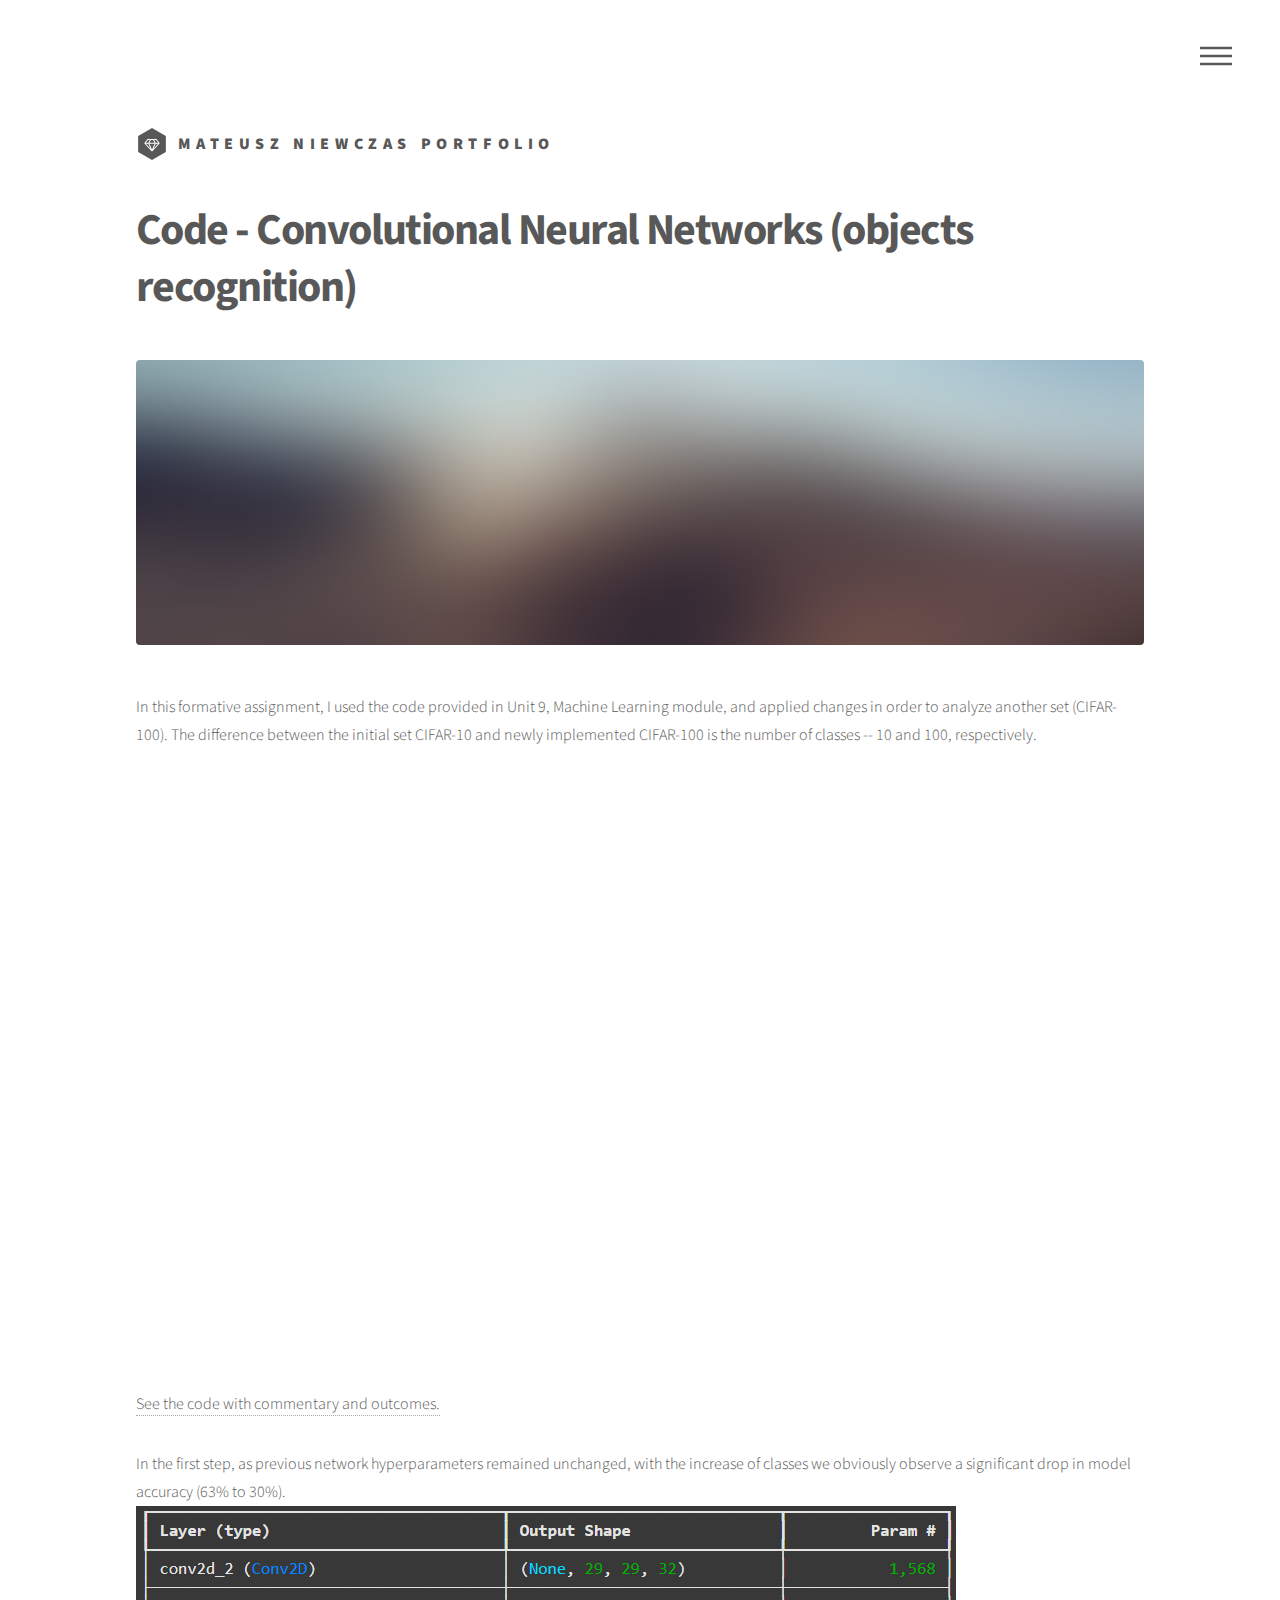
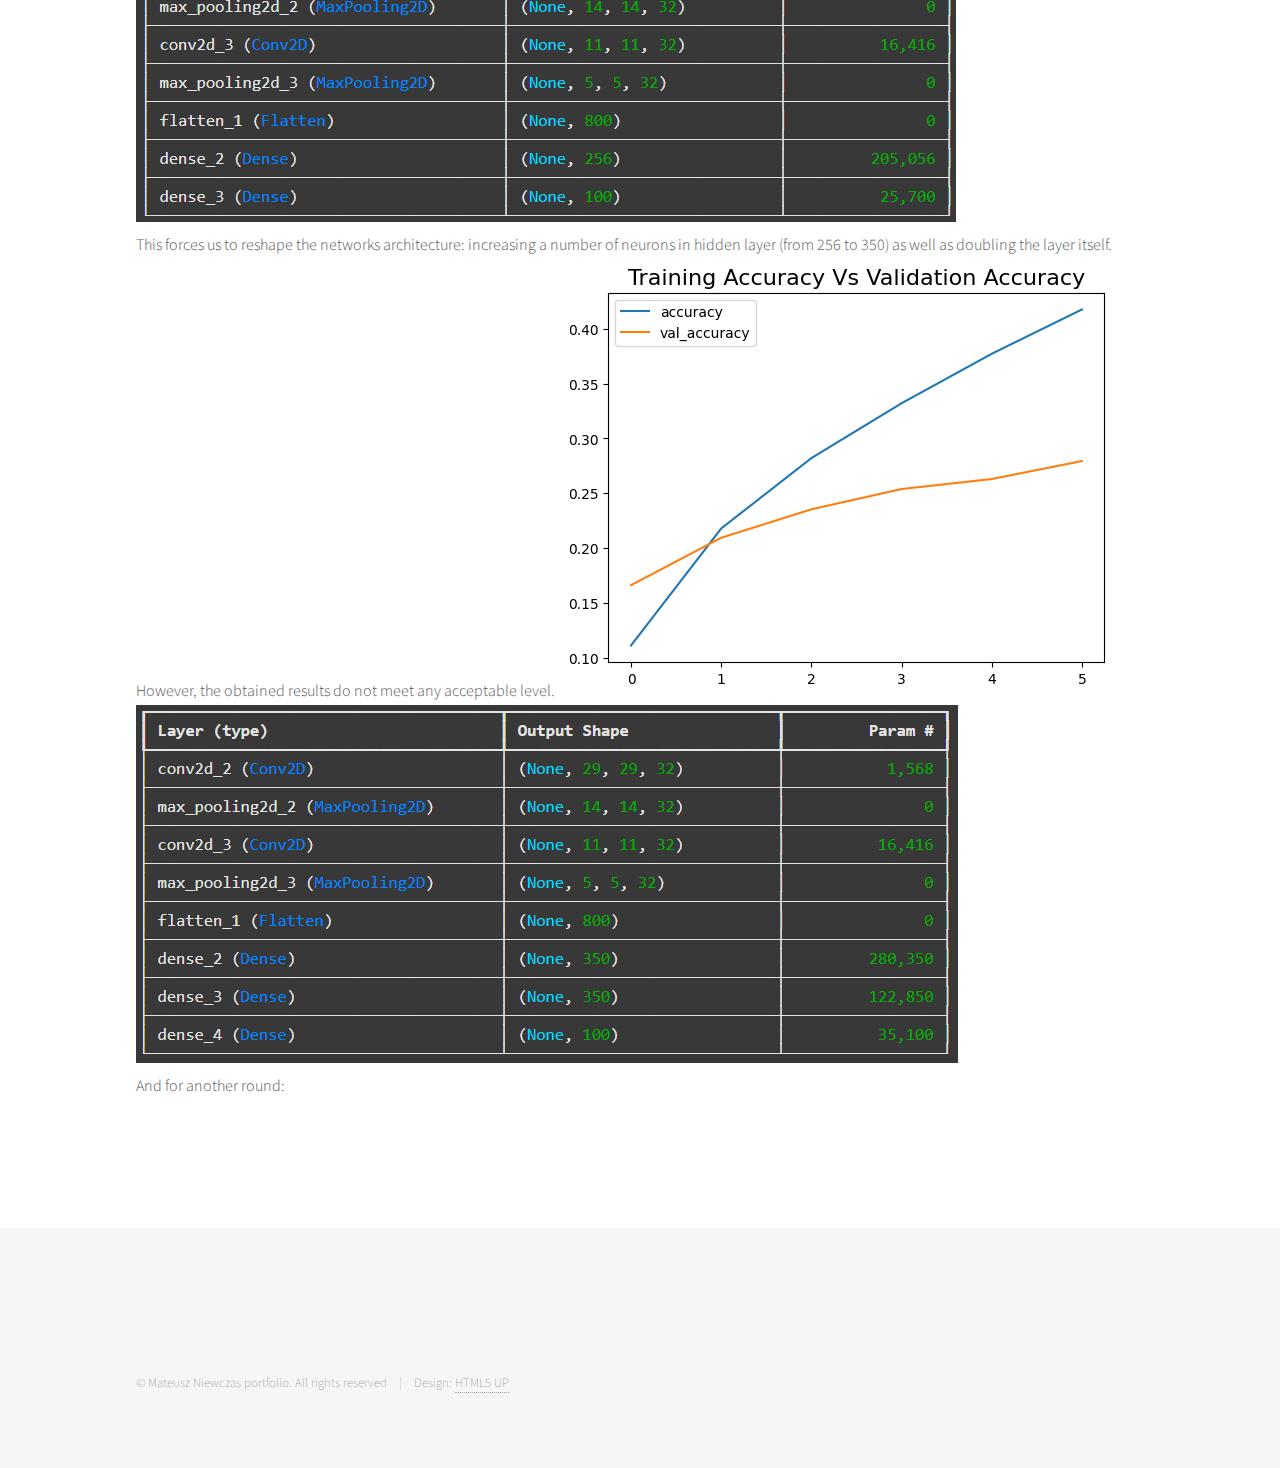
==== convolutional-nn.html @ ae8ed9fa "Update convolutional-nn.html" ====
<!DOCTYPE HTML>
<!--
	Phantom by HTML5 UP
	html5up.net | @ajlkn
	Free for personal and commercial use under the CCA 3.0 license (html5up.net/license)
-->
<html>
	<head>
		<title>Code - Convolutional Neural Networks (objects recognition)</title>
		<meta charset="utf-8" />
		<meta name="viewport" content="width=device-width, initial-scale=1, user-scalable=no" />
		<link rel="stylesheet" href="assets/css/main.css" />
		<noscript><link rel="stylesheet" href="assets/css/noscript.css" /></noscript>
	</head>
	<body class="is-preload">
		<!-- Wrapper -->
			<div id="wrapper">

				<!-- Header -->
					<header id="header">
						<div class="inner">

							<!-- Logo -->
								<a href="index.html" class="logo">
									<span class="symbol"><img src="images/logo.svg" alt="" /></span><span class="title">Mateusz Niewczas portfolio</span>
								</a>

							<!-- Nav -->
								<nav>
									<ul>
										<li><a href="#menu">Menu</a></li>
									</ul>
								</nav>

						</div>
					</header>

				<!-- Menu -->
					<nav id="menu">
						<h2>Menu</h2>
						<ul>
							<li><a href="index.html">Home</a></li>
							<li><a href="generic.html">Ipsum veroeros</a></li>
							<li><a href="generic.html">Tempus etiam</a></li>
							<li><a href="generic.html">Consequat dolor</a></li>
							<li><a href="elements.html">Elements</a></li>
						</ul>
					</nav>

				<!-- Main -->
					<div id="main">
						<div class="inner">
							<h1>Code - Convolutional Neural Networks (objects recognition)</h1>
							<span class="image main"><img src="images/pic13.jpg" alt="" /></span>
							<p>In this formative assignment, I used the code provided in Unit 9, Machine Learning module, and applied changes in order to analyze another set (CIFAR-100). 
							The difference between the initial set CIFAR-10 and newly implemented CIFAR-100 is the number of classes --  10 and 100, respectively. </p>
							<p></p>
							<iframe src="https://nbviewer.org/github/eo-mateo/uoe-ai/blob/main/MN_edit_Unit09_Ex1_Convolutional_Neural_Networks_(CNN)_Object_Recognition.ipynb" width="800" height="600"></iframe>
							<p><a href="assets/MN_edit_Unit09_Ex1_Convolutional_Neural_Networks_(CNN)_Object_Recognition.ipynb">See the code with commentary and outcomes.</a></p>
							<p> In the first step, as previous network hyperparameters remained unchanged, with the increase of classes 
								we obviously observe a significant drop in model accuracy (63% to 30%).  
							<img src="images/acccuracy-v1.png" alt="" /><br>
							<img src="images/model-network-v1.png" alt="" /><br>
							This forces us to reshape the networks architecture: increasing a number of neurons in hidden layer (from 256 to 350) as well as doubling the layer itself.  
							However, the obtained results do not meet any acceptable level.
							<img src="images/accuracy-v2.png" alt="" />
							<img src="images/model-network-v2.png" alt="" /><br>
							And for another round:
							<img src="images/accuracy-v3.png" alt="" />
							<img src="images/model-network-v3.png" alt="" /><br>


						</div>
					</div>

				<!-- Footer -->
					<footer id="footer">
						<div class="inner">

							<ul class="copyright">
								<li>&copy; Mateusz Niewczas portfolio. All rights reserved</li><li>Design: <a href="http://html5up.net">HTML5 UP</a></li>
							</ul>
						</div>
					</footer>

			</div>

		<!-- Scripts -->
			<script src="assets/js/jquery.min.js"></script>
			<script src="assets/js/browser.min.js"></script>
			<script src="assets/js/breakpoints.min.js"></script>
			<script src="assets/js/util.js"></script>
			<script src="assets/js/main.js"></script>

	</body>
</html>
---- assets/css/main.css ----
@import url(fontawesome-all.min.css);
@import url("https://fonts.googleapis.com/css?family=Source+Sans+Pro:300,700,900");

/*
	Phantom by HTML5 UP
	html5up.net | @ajlkn
	Free for personal and commercial use under the CCA 3.0 license (html5up.net/license)
*/

html, body, div, span, applet, object,
iframe, h1, h2, h3, h4, h5, h6, p, blockquote,
pre, a, abbr, acronym, address, big, cite,
code, del, dfn, em, img, ins, kbd, q, s, samp,
small, strike, strong, sub, sup, tt, var, b,
u, i, center, dl, dt, dd, ol, ul, li, fieldset,
form, label, legend, table, caption, tbody,
tfoot, thead, tr, th, td, article, aside,
canvas, details, embed, figure, figcaption,
footer, header, hgroup, menu, nav, output, ruby,
section, summary, time, mark, audio, video {
	margin: 0;
	padding: 0;
	border: 0;
	font-size: 100%;
	font: inherit;
	vertical-align: baseline;}

article, aside, details, figcaption, figure,
footer, header, hgroup, menu, nav, section {
	display: block;}

body {
	line-height: 1;
}

ol, ul {
	list-style: none;
}

blockquote, q {
	quotes: none;
}

	blockquote:before, blockquote:after, q:before, q:after {
		content: '';
		content: none;
	}

table {
	border-collapse: collapse;
	border-spacing: 0;
}

body {
	-webkit-text-size-adjust: none;
}

mark {
	background-color: transparent;
	color: inherit;
}

input::-moz-focus-inner {
	border: 0;
	padding: 0;
}

input, select, textarea {
	-moz-appearance: none;
	-webkit-appearance: none;
	-ms-appearance: none;
	appearance: none;
}

.quote {
  margin: 0;
  background: #eee;
  padding: 1em;
  border-radius: 1em;
}

/* Basic */

	@-ms-viewport {
		width: device-width;
	}

	body {
		-ms-overflow-style: scrollbar;
	}

	@media screen and (max-width: 480px) {

		html, body {
			min-width: 320px;
		}

	}

	html {
		box-sizing: border-box;
	}

	*, *:before, *:after {
		box-sizing: inherit;
	}

	body {
		background: #ffffff;
	}

		body.is-preload *, body.is-preload *:before, body.is-preload *:after {
			-moz-animation: none !important;
			-webkit-animation: none !important;
			-ms-animation: none !important;
			animation: none !important;
			-moz-transition: none !important;
			-webkit-transition: none !important;
			-ms-transition: none !important;
			transition: none !important;
		}

/* Type */

	body, input, select, textarea {
		color: #585858;
		font-family: "Source Sans Pro", Helvetica, sans-serif;
		font-size: 16pt;
		font-weight: 300;
		line-height: 1.75;
	}

		@media screen and (max-width: 1680px) {

			body, input, select, textarea {
				font-size: 14pt;
			}

		}

		@media screen and (max-width: 1280px) {

			body, input, select, textarea {
				font-size: 12pt;
			}

		}

	a {
		-moz-transition: border-bottom-color 0.2s ease, color 0.2s ease;
		-webkit-transition: border-bottom-color 0.2s ease, color 0.2s ease;
		-ms-transition: border-bottom-color 0.2s ease, color 0.2s ease;
		transition: border-bottom-color 0.2s ease, color 0.2s ease;
		text-decoration: none;
		color: #585858;
		border-bottom: dotted 1px rgba(88, 88, 88, 0.5);
	}

		a:hover {
			border-bottom-color: transparent;
			color: #f2849e !important;
		}

	strong, b {
		font-weight: 900;
	}

	em, i {
		font-style: italic;
	}

	p {
		margin: 0 0 2em 0;
	}

	h1 {
		font-size: 2.75em;
		font-weight: 700;
		line-height: 1.3;
		margin: 0 0 1em 0;
		letter-spacing: -0.035em;
	}

		h1 a {
			color: inherit;
		}

		@media screen and (max-width: 736px) {

			h1 {
				font-size: 2em;
				margin: 0 0 1em 0;
			}

		}

		@media screen and (max-width: 360px) {

			h1 {
				font-size: 1.75em;
			}

		}

	h2, h3, h4, h5, h6 {
		font-weight: 900;
		line-height: 1.5;
		margin: 0 0 2em 0;
		text-transform: uppercase;
		letter-spacing: 0.35em;
	}

		h2 a, h3 a, h4 a, h5 a, h6 a {
			color: inherit;
		}

	h2 {
		font-size: 1.1em;
	}

	h3 {
		font-size: 1em;
	}

	h4 {
		font-size: 0.8em;
	}

	h5 {
		font-size: 0.8em;
	}

	h6 {
		font-size: 0.8em;
	}

	@media screen and (max-width: 980px) {

		h1 br, h2 br, h3 br, h4 br, h5 br, h6 br {
			display: none;
		}

	}

	@media screen and (max-width: 736px) {

		h2 {
			font-size: 1em;
		}

		h3 {
			font-size: 0.8em;
		}

	}

	sub {
		font-size: 0.8em;
		position: relative;
		top: 0.5em;
	}

	sup {
		font-size: 0.8em;
		position: relative;
		top: -0.5em;
	}

	blockquote {
		border-left: solid 4px #c9c9c9;
		font-style: italic;
		margin: 0 0 2em 0;
		padding: 0.5em 0 0.5em 2em;
	}

	code {
		background: rgba(144, 144, 144, 0.075);
		border-radius: 4px;
		border: solid 1px #c9c9c9;
		font-family: "Courier New", monospace;
		font-size: 0.9em;
		margin: 0 0.25em;
		padding: 0.25em 0.65em;
	}

	pre {
		-webkit-overflow-scrolling: touch;
		font-family: "Courier New", monospace;
		font-size: 0.9em;
		margin: 0 0 2em 0;
	}

		pre code {
			display: block;
			line-height: 1.75;
			padding: 1em 1.5em;
			overflow-x: auto;
		}

	hr {
		border: 0;
		border-bottom: solid 1px #c9c9c9;
		margin: 2em 0;
	}

		hr.major {
			margin: 3em 0;
		}

	.align-left {
		text-align: left;
	}

	.align-center {
		text-align: center;
	}

	.align-right {
		text-align: right;
	}

/* Row */

	.row {
		display: flex;
		flex-wrap: wrap;
		box-sizing: border-box;
		align-items: stretch;
	}

		.row > * {
			box-sizing: border-box;
		}

		.row.gtr-uniform > * > :last-child {
			margin-bottom: 0;
		}

		.row.aln-left {
			justify-content: flex-start;
		}

		.row.aln-center {
			justify-content: center;
		}

		.row.aln-right {
			justify-content: flex-end;
		}

		.row.aln-top {
			align-items: flex-start;
		}

		.row.aln-middle {
			align-items: center;
		}

		.row.aln-bottom {
			align-items: flex-end;
		}

		.row > .imp {
			order: -1;
		}

		.row > .col-1 {
			width: 8.33333%;
		}

		.row > .off-1 {
			margin-left: 8.33333%;
		}

		.row > .col-2 {
			width: 16.66667%;
		}

		.row > .off-2 {
			margin-left: 16.66667%;
		}

		.row > .col-3 {
			width: 25%;
		}

		.row > .off-3 {
			margin-left: 25%;
		}

		.row > .col-4 {
			width: 33.33333%;
		}

		.row > .off-4 {
			margin-left: 33.33333%;
		}

		.row > .col-5 {
			width: 41.66667%;
		}

		.row > .off-5 {
			margin-left: 41.66667%;
		}

		.row > .col-6 {
			width: 50%;
		}

		.row > .off-6 {
			margin-left: 50%;
		}

		.row > .col-7 {
			width: 58.33333%;
		}

		.row > .off-7 {
			margin-left: 58.33333%;
		}

		.row > .col-8 {
			width: 66.66667%;
		}

		.row > .off-8 {
			margin-left: 66.66667%;
		}

		.row > .col-9 {
			width: 75%;
		}

		.row > .off-9 {
			margin-left: 75%;
		}

		.row > .col-10 {
			width: 83.33333%;
		}

		.row > .off-10 {
			margin-left: 83.33333%;
		}

		.row > .col-11 {
			width: 91.66667%;
		}

		.row > .off-11 {
			margin-left: 91.66667%;
		}

		.row > .col-12 {
			width: 100%;
		}

		.row > .off-12 {
			margin-left: 100%;
		}

		.row.gtr-0 {
			margin-top: 0;
			margin-left: 0em;
		}

			.row.gtr-0 > * {
				padding: 0 0 0 0em;
			}

			.row.gtr-0.gtr-uniform {
				margin-top: 0em;
			}

				.row.gtr-0.gtr-uniform > * {
					padding-top: 0em;
				}

		.row.gtr-25 {
			margin-top: 0;
			margin-left: -0.5em;
		}

			.row.gtr-25 > * {
				padding: 0 0 0 0.5em;
			}

			.row.gtr-25.gtr-uniform {
				margin-top: -0.5em;
			}

				.row.gtr-25.gtr-uniform > * {
					padding-top: 0.5em;
				}

		.row.gtr-50 {
			margin-top: 0;
			margin-left: -1em;
		}

			.row.gtr-50 > * {
				padding: 0 0 0 1em;
			}

			.row.gtr-50.gtr-uniform {
				margin-top: -1em;
			}

				.row.gtr-50.gtr-uniform > * {
					padding-top: 1em;
				}

		.row {
			margin-top: 0;
			margin-left: -2em;
		}

			.row > * {
				padding: 0 0 0 2em;
			}

			.row.gtr-uniform {
				margin-top: -2em;
			}

				.row.gtr-uniform > * {
					padding-top: 2em;
				}

		.row.gtr-150 {
			margin-top: 0;
			margin-left: -3em;
		}

			.row.gtr-150 > * {
				padding: 0 0 0 3em;
			}

			.row.gtr-150.gtr-uniform {
				margin-top: -3em;
			}

				.row.gtr-150.gtr-uniform > * {
					padding-top: 3em;
				}

		.row.gtr-200 {
			margin-top: 0;
			margin-left: -4em;
		}

			.row.gtr-200 > * {
				padding: 0 0 0 4em;
			}

			.row.gtr-200.gtr-uniform {
				margin-top: -4em;
			}

				.row.gtr-200.gtr-uniform > * {
					padding-top: 4em;
				}

		@media screen and (max-width: 1680px) {

			.row {
				display: flex;
				flex-wrap: wrap;
				box-sizing: border-box;
				align-items: stretch;
			}

				.row > * {
					box-sizing: border-box;
				}

				.row.gtr-uniform > * > :last-child {
					margin-bottom: 0;
				}

				.row.aln-left {
					justify-content: flex-start;
				}

				.row.aln-center {
					justify-content: center;
				}

				.row.aln-right {
					justify-content: flex-end;
				}

				.row.aln-top {
					align-items: flex-start;
				}

				.row.aln-middle {
					align-items: center;
				}

				.row.aln-bottom {
					align-items: flex-end;
				}

				.row > .imp-xlarge {
					order: -1;
				}

				.row > .col-1-xlarge {
					width: 8.33333%;
				}

				.row > .off-1-xlarge {
					margin-left: 8.33333%;
				}

				.row > .col-2-xlarge {
					width: 16.66667%;
				}

				.row > .off-2-xlarge {
					margin-left: 16.66667%;
				}

				.row > .col-3-xlarge {
					width: 25%;
				}

				.row > .off-3-xlarge {
					margin-left: 25%;
				}

				.row > .col-4-xlarge {
					width: 33.33333%;
				}

				.row > .off-4-xlarge {
					margin-left: 33.33333%;
				}

				.row > .col-5-xlarge {
					width: 41.66667%;
				}

				.row > .off-5-xlarge {
					margin-left: 41.66667%;
				}

				.row > .col-6-xlarge {
					width: 50%;
				}

				.row > .off-6-xlarge {
					margin-left: 50%;
				}

				.row > .col-7-xlarge {
					width: 58.33333%;
				}

				.row > .off-7-xlarge {
					margin-left: 58.33333%;
				}

				.row > .col-8-xlarge {
					width: 66.66667%;
				}

				.row > .off-8-xlarge {
					margin-left: 66.66667%;
				}

				.row > .col-9-xlarge {
					width: 75%;
				}

				.row > .off-9-xlarge {
					margin-left: 75%;
				}

				.row > .col-10-xlarge {
					width: 83.33333%;
				}

				.row > .off-10-xlarge {
					margin-left: 83.33333%;
				}

				.row > .col-11-xlarge {
					width: 91.66667%;
				}

				.row > .off-11-xlarge {
					margin-left: 91.66667%;
				}

				.row > .col-12-xlarge {
					width: 100%;
				}

				.row > .off-12-xlarge {
					margin-left: 100%;
				}

				.row.gtr-0 {
					margin-top: 0;
					margin-left: 0em;
				}

					.row.gtr-0 > * {
						padding: 0 0 0 0em;
					}

					.row.gtr-0.gtr-uniform {
						margin-top: 0em;
					}

						.row.gtr-0.gtr-uniform > * {
							padding-top: 0em;
						}

				.row.gtr-25 {
					margin-top: 0;
					margin-left: -0.5em;
				}

					.row.gtr-25 > * {
						padding: 0 0 0 0.5em;
					}

					.row.gtr-25.gtr-uniform {
						margin-top: -0.5em;
					}

						.row.gtr-25.gtr-uniform > * {
							padding-top: 0.5em;
						}

				.row.gtr-50 {
					margin-top: 0;
					margin-left: -1em;
				}

					.row.gtr-50 > * {
						padding: 0 0 0 1em;
					}

					.row.gtr-50.gtr-uniform {
						margin-top: -1em;
					}

						.row.gtr-50.gtr-uniform > * {
							padding-top: 1em;
						}

				.row {
					margin-top: 0;
					margin-left: -2em;
				}

					.row > * {
						padding: 0 0 0 2em;
					}

					.row.gtr-uniform {
						margin-top: -2em;
					}

						.row.gtr-uniform > * {
							padding-top: 2em;
						}

				.row.gtr-150 {
					margin-top: 0;
					margin-left: -3em;
				}

					.row.gtr-150 > * {
						padding: 0 0 0 3em;
					}

					.row.gtr-150.gtr-uniform {
						margin-top: -3em;
					}

						.row.gtr-150.gtr-uniform > * {
							padding-top: 3em;
						}

				.row.gtr-200 {
					margin-top: 0;
					margin-left: -4em;
				}

					.row.gtr-200 > * {
						padding: 0 0 0 4em;
					}

					.row.gtr-200.gtr-uniform {
						margin-top: -4em;
					}

						.row.gtr-200.gtr-uniform > * {
							padding-top: 4em;
						}

		}

		@media screen and (max-width: 1280px) {

			.row {
				display: flex;
				flex-wrap: wrap;
				box-sizing: border-box;
				align-items: stretch;
			}

				.row > * {
					box-sizing: border-box;
				}

				.row.gtr-uniform > * > :last-child {
					margin-bottom: 0;
				}

				.row.aln-left {
					justify-content: flex-start;
				}

				.row.aln-center {
					justify-content: center;
				}

				.row.aln-right {
					justify-content: flex-end;
				}

				.row.aln-top {
					align-items: flex-start;
				}

				.row.aln-middle {
					align-items: center;
				}

				.row.aln-bottom {
					align-items: flex-end;
				}

				.row > .imp-large {
					order: -1;
				}

				.row > .col-1-large {
					width: 8.33333%;
				}

				.row > .off-1-large {
					margin-left: 8.33333%;
				}

				.row > .col-2-large {
					width: 16.66667%;
				}

				.row > .off-2-large {
					margin-left: 16.66667%;
				}

				.row > .col-3-large {
					width: 25%;
				}

				.row > .off-3-large {
					margin-left: 25%;
				}

				.row > .col-4-large {
					width: 33.33333%;
				}

				.row > .off-4-large {
					margin-left: 33.33333%;
				}

				.row > .col-5-large {
					width: 41.66667%;
				}

				.row > .off-5-large {
					margin-left: 41.66667%;
				}

				.row > .col-6-large {
					width: 50%;
				}

				.row > .off-6-large {
					margin-left: 50%;
				}

				.row > .col-7-large {
					width: 58.33333%;
				}

				.row > .off-7-large {
					margin-left: 58.33333%;
				}

				.row > .col-8-large {
					width: 66.66667%;
				}

				.row > .off-8-large {
					margin-left: 66.66667%;
				}

				.row > .col-9-large {
					width: 75%;
				}

				.row > .off-9-large {
					margin-left: 75%;
				}

				.row > .col-10-large {
					width: 83.33333%;
				}

				.row > .off-10-large {
					margin-left: 83.33333%;
				}

				.row > .col-11-large {
					width: 91.66667%;
				}

				.row > .off-11-large {
					margin-left: 91.66667%;
				}

				.row > .col-12-large {
					width: 100%;
				}

				.row > .off-12-large {
					margin-left: 100%;
				}

				.row.gtr-0 {
					margin-top: 0;
					margin-left: 0em;
				}

					.row.gtr-0 > * {
						padding: 0 0 0 0em;
					}

					.row.gtr-0.gtr-uniform {
						margin-top: 0em;
					}

						.row.gtr-0.gtr-uniform > * {
							padding-top: 0em;
						}

				.row.gtr-25 {
					margin-top: 0;
					margin-left: -0.5em;
				}

					.row.gtr-25 > * {
						padding: 0 0 0 0.5em;
					}

					.row.gtr-25.gtr-uniform {
						margin-top: -0.5em;
					}

						.row.gtr-25.gtr-uniform > * {
							padding-top: 0.5em;
						}

				.row.gtr-50 {
					margin-top: 0;
					margin-left: -1em;
				}

					.row.gtr-50 > * {
						padding: 0 0 0 1em;
					}

					.row.gtr-50.gtr-uniform {
						margin-top: -1em;
					}

						.row.gtr-50.gtr-uniform > * {
							padding-top: 1em;
						}

				.row {
					margin-top: 0;
					margin-left: -2em;
				}

					.row > * {
						padding: 0 0 0 2em;
					}

					.row.gtr-uniform {
						margin-top: -2em;
					}

						.row.gtr-uniform > * {
							padding-top: 2em;
						}

				.row.gtr-150 {
					margin-top: 0;
					margin-left: -3em;
				}

					.row.gtr-150 > * {
						padding: 0 0 0 3em;
					}

					.row.gtr-150.gtr-uniform {
						margin-top: -3em;
					}

						.row.gtr-150.gtr-uniform > * {
							padding-top: 3em;
						}

				.row.gtr-200 {
					margin-top: 0;
					margin-left: -4em;
				}

					.row.gtr-200 > * {
						padding: 0 0 0 4em;
					}

					.row.gtr-200.gtr-uniform {
						margin-top: -4em;
					}

						.row.gtr-200.gtr-uniform > * {
							padding-top: 4em;
						}

		}

		@media screen and (max-width: 980px) {

			.row {
				display: flex;
				flex-wrap: wrap;
				box-sizing: border-box;
				align-items: stretch;
			}

				.row > * {
					box-sizing: border-box;
				}

				.row.gtr-uniform > * > :last-child {
					margin-bottom: 0;
				}

				.row.aln-left {
					justify-content: flex-start;
				}

				.row.aln-center {
					justify-content: center;
				}

				.row.aln-right {
					justify-content: flex-end;
				}

				.row.aln-top {
					align-items: flex-start;
				}

				.row.aln-middle {
					align-items: center;
				}

				.row.aln-bottom {
					align-items: flex-end;
				}

				.row > .imp-medium {
					order: -1;
				}

				.row > .col-1-medium {
					width: 8.33333%;
				}

				.row > .off-1-medium {
					margin-left: 8.33333%;
				}

				.row > .col-2-medium {
					width: 16.66667%;
				}

				.row > .off-2-medium {
					margin-left: 16.66667%;
				}

				.row > .col-3-medium {
					width: 25%;
				}

				.row > .off-3-medium {
					margin-left: 25%;
				}

				.row > .col-4-medium {
					width: 33.33333%;
				}

				.row > .off-4-medium {
					margin-left: 33.33333%;
				}

				.row > .col-5-medium {
					width: 41.66667%;
				}

				.row > .off-5-medium {
					margin-left: 41.66667%;
				}

				.row > .col-6-medium {
					width: 50%;
				}

				.row > .off-6-medium {
					margin-left: 50%;
				}

				.row > .col-7-medium {
					width: 58.33333%;
				}

				.row > .off-7-medium {
					margin-left: 58.33333%;
				}

				.row > .col-8-medium {
					width: 66.66667%;
				}

				.row > .off-8-medium {
					margin-left: 66.66667%;
				}

				.row > .col-9-medium {
					width: 75%;
				}

				.row > .off-9-medium {
					margin-left: 75%;
				}

				.row > .col-10-medium {
					width: 83.33333%;
				}

				.row > .off-10-medium {
					margin-left: 83.33333%;
				}

				.row > .col-11-medium {
					width: 91.66667%;
				}

				.row > .off-11-medium {
					margin-left: 91.66667%;
				}

				.row > .col-12-medium {
					width: 100%;
				}

				.row > .off-12-medium {
					margin-left: 100%;
				}

				.row.gtr-0 {
					margin-top: 0;
					margin-left: 0em;
				}

					.row.gtr-0 > * {
						padding: 0 0 0 0em;
					}

					.row.gtr-0.gtr-uniform {
						margin-top: 0em;
					}

						.row.gtr-0.gtr-uniform > * {
							padding-top: 0em;
						}

				.row.gtr-25 {
					margin-top: 0;
					margin-left: -0.375em;
				}

					.row.gtr-25 > * {
						padding: 0 0 0 0.375em;
					}

					.row.gtr-25.gtr-uniform {
						margin-top: -0.375em;
					}

						.row.gtr-25.gtr-uniform > * {
							padding-top: 0.375em;
						}

				.row.gtr-50 {
					margin-top: 0;
					margin-left: -0.75em;
				}

					.row.gtr-50 > * {
						padding: 0 0 0 0.75em;
					}

					.row.gtr-50.gtr-uniform {
						margin-top: -0.75em;
					}

						.row.gtr-50.gtr-uniform > * {
							padding-top: 0.75em;
						}

				.row {
					margin-top: 0;
					margin-left: -1.5em;
				}

					.row > * {
						padding: 0 0 0 1.5em;
					}

					.row.gtr-uniform {
						margin-top: -1.5em;
					}

						.row.gtr-uniform > * {
							padding-top: 1.5em;
						}

				.row.gtr-150 {
					margin-top: 0;
					margin-left: -2.25em;
				}

					.row.gtr-150 > * {
						padding: 0 0 0 2.25em;
					}

					.row.gtr-150.gtr-uniform {
						margin-top: -2.25em;
					}

						.row.gtr-150.gtr-uniform > * {
							padding-top: 2.25em;
						}

				.row.gtr-200 {
					margin-top: 0;
					margin-left: -3em;
				}

					.row.gtr-200 > * {
						padding: 0 0 0 3em;
					}

					.row.gtr-200.gtr-uniform {
						margin-top: -3em;
					}

						.row.gtr-200.gtr-uniform > * {
							padding-top: 3em;
						}

		}

		@media screen and (max-width: 736px) {

			.row {
				display: flex;
				flex-wrap: wrap;
				box-sizing: border-box;
				align-items: stretch;
			}

				.row > * {
					box-sizing: border-box;
				}

				.row.gtr-uniform > * > :last-child {
					margin-bottom: 0;
				}

				.row.aln-left {
					justify-content: flex-start;
				}

				.row.aln-center {
					justify-content: center;
				}

				.row.aln-right {
					justify-content: flex-end;
				}

				.row.aln-top {
					align-items: flex-start;
				}

				.row.aln-middle {
					align-items: center;
				}

				.row.aln-bottom {
					align-items: flex-end;
				}

				.row > .imp-small {
					order: -1;
				}

				.row > .col-1-small {
					width: 8.33333%;
				}

				.row > .off-1-small {
					margin-left: 8.33333%;
				}

				.row > .col-2-small {
					width: 16.66667%;
				}

				.row > .off-2-small {
					margin-left: 16.66667%;
				}

				.row > .col-3-small {
					width: 25%;
				}

				.row > .off-3-small {
					margin-left: 25%;
				}

				.row > .col-4-small {
					width: 33.33333%;
				}

				.row > .off-4-small {
					margin-left: 33.33333%;
				}

				.row > .col-5-small {
					width: 41.66667%;
				}

				.row > .off-5-small {
					margin-left: 41.66667%;
				}

				.row > .col-6-small {
					width: 50%;
				}

				.row > .off-6-small {
					margin-left: 50%;
				}

				.row > .col-7-small {
					width: 58.33333%;
				}

				.row > .off-7-small {
					margin-left: 58.33333%;
				}

				.row > .col-8-small {
					width: 66.66667%;
				}

				.row > .off-8-small {
					margin-left: 66.66667%;
				}

				.row > .col-9-small {
					width: 75%;
				}

				.row > .off-9-small {
					margin-left: 75%;
				}

				.row > .col-10-small {
					width: 83.33333%;
				}

				.row > .off-10-small {
					margin-left: 83.33333%;
				}

				.row > .col-11-small {
					width: 91.66667%;
				}

				.row > .off-11-small {
					margin-left: 91.66667%;
				}

				.row > .col-12-small {
					width: 100%;
				}

				.row > .off-12-small {
					margin-left: 100%;
				}

				.row.gtr-0 {
					margin-top: 0;
					margin-left: 0em;
				}

					.row.gtr-0 > * {
						padding: 0 0 0 0em;
					}

					.row.gtr-0.gtr-uniform {
						margin-top: 0em;
					}

						.row.gtr-0.gtr-uniform > * {
							padding-top: 0em;
						}

				.row.gtr-25 {
					margin-top: 0;
					margin-left: -0.25em;
				}

					.row.gtr-25 > * {
						padding: 0 0 0 0.25em;
					}

					.row.gtr-25.gtr-uniform {
						margin-top: -0.25em;
					}

						.row.gtr-25.gtr-uniform > * {
							padding-top: 0.25em;
						}

				.row.gtr-50 {
					margin-top: 0;
					margin-left: -0.5em;
				}

					.row.gtr-50 > * {
						padding: 0 0 0 0.5em;
					}

					.row.gtr-50.gtr-uniform {
						margin-top: -0.5em;
					}

						.row.gtr-50.gtr-uniform > * {
							padding-top: 0.5em;
						}

				.row {
					margin-top: 0;
					margin-left: -1em;
				}

					.row > * {
						padding: 0 0 0 1em;
					}

					.row.gtr-uniform {
						margin-top: -1em;
					}

						.row.gtr-uniform > * {
							padding-top: 1em;
						}

				.row.gtr-150 {
					margin-top: 0;
					margin-left: -1.5em;
				}

					.row.gtr-150 > * {
						padding: 0 0 0 1.5em;
					}

					.row.gtr-150.gtr-uniform {
						margin-top: -1.5em;
					}

						.row.gtr-150.gtr-uniform > * {
							padding-top: 1.5em;
						}

				.row.gtr-200 {
					margin-top: 0;
					margin-left: -2em;
				}

					.row.gtr-200 > * {
						padding: 0 0 0 2em;
					}

					.row.gtr-200.gtr-uniform {
						margin-top: -2em;
					}

						.row.gtr-200.gtr-uniform > * {
							padding-top: 2em;
						}

		}

		@media screen and (max-width: 480px) {

			.row {
				display: flex;
				flex-wrap: wrap;
				box-sizing: border-box;
				align-items: stretch;
			}

				.row > * {
					box-sizing: border-box;
				}

				.row.gtr-uniform > * > :last-child {
					margin-bottom: 0;
				}

				.row.aln-left {
					justify-content: flex-start;
				}

				.row.aln-center {
					justify-content: center;
				}

				.row.aln-right {
					justify-content: flex-end;
				}

				.row.aln-top {
					align-items: flex-start;
				}

				.row.aln-middle {
					align-items: center;
				}

				.row.aln-bottom {
					align-items: flex-end;
				}

				.row > .imp-xsmall {
					order: -1;
				}

				.row > .col-1-xsmall {
					width: 8.33333%;
				}

				.row > .off-1-xsmall {
					margin-left: 8.33333%;
				}

				.row > .col-2-xsmall {
					width: 16.66667%;
				}

				.row > .off-2-xsmall {
					margin-left: 16.66667%;
				}

				.row > .col-3-xsmall {
					width: 25%;
				}

				.row > .off-3-xsmall {
					margin-left: 25%;
				}

				.row > .col-4-xsmall {
					width: 33.33333%;
				}

				.row > .off-4-xsmall {
					margin-left: 33.33333%;
				}

				.row > .col-5-xsmall {
					width: 41.66667%;
				}

				.row > .off-5-xsmall {
					margin-left: 41.66667%;
				}

				.row > .col-6-xsmall {
					width: 50%;
				}

				.row > .off-6-xsmall {
					margin-left: 50%;
				}

				.row > .col-7-xsmall {
					width: 58.33333%;
				}

				.row > .off-7-xsmall {
					margin-left: 58.33333%;
				}

				.row > .col-8-xsmall {
					width: 66.66667%;
				}

				.row > .off-8-xsmall {
					margin-left: 66.66667%;
				}

				.row > .col-9-xsmall {
					width: 75%;
				}

				.row > .off-9-xsmall {
					margin-left: 75%;
				}

				.row > .col-10-xsmall {
					width: 83.33333%;
				}

				.row > .off-10-xsmall {
					margin-left: 83.33333%;
				}

				.row > .col-11-xsmall {
					width: 91.66667%;
				}

				.row > .off-11-xsmall {
					margin-left: 91.66667%;
				}

				.row > .col-12-xsmall {
					width: 100%;
				}

				.row > .off-12-xsmall {
					margin-left: 100%;
				}

				.row.gtr-0 {
					margin-top: 0;
					margin-left: 0em;
				}

					.row.gtr-0 > * {
						padding: 0 0 0 0em;
					}

					.row.gtr-0.gtr-uniform {
						margin-top: 0em;
					}

						.row.gtr-0.gtr-uniform > * {
							padding-top: 0em;
						}

				.row.gtr-25 {
					margin-top: 0;
					margin-left: -0.25em;
				}

					.row.gtr-25 > * {
						padding: 0 0 0 0.25em;
					}

					.row.gtr-25.gtr-uniform {
						margin-top: -0.25em;
					}

						.row.gtr-25.gtr-uniform > * {
							padding-top: 0.25em;
						}

				.row.gtr-50 {
					margin-top: 0;
					margin-left: -0.5em;
				}

					.row.gtr-50 > * {
						padding: 0 0 0 0.5em;
					}

					.row.gtr-50.gtr-uniform {
						margin-top: -0.5em;
					}

						.row.gtr-50.gtr-uniform > * {
							padding-top: 0.5em;
						}

				.row {
					margin-top: 0;
					margin-left: -1em;
				}

					.row > * {
						padding: 0 0 0 1em;
					}

					.row.gtr-uniform {
						margin-top: -1em;
					}

						.row.gtr-uniform > * {
							padding-top: 1em;
						}

				.row.gtr-150 {
					margin-top: 0;
					margin-left: -1.5em;
				}

					.row.gtr-150 > * {
						padding: 0 0 0 1.5em;
					}

					.row.gtr-150.gtr-uniform {
						margin-top: -1.5em;
					}

						.row.gtr-150.gtr-uniform > * {
							padding-top: 1.5em;
						}

				.row.gtr-200 {
					margin-top: 0;
					margin-left: -2em;
				}

					.row.gtr-200 > * {
						padding: 0 0 0 2em;
					}

					.row.gtr-200.gtr-uniform {
						margin-top: -2em;
					}

						.row.gtr-200.gtr-uniform > * {
							padding-top: 2em;
						}

		}

/* Section/Article */

	section.special, article.special {
		text-align: center;
	}

	header p {
		margin-top: -1em;
	}

	@media screen and (max-width: 736px) {

		header p {
			margin-top: 0;
		}

	}

/* Icon */

	.icon {
		text-decoration: none;
		border-bottom: none;
		position: relative;
	}

		.icon:before {
			-moz-osx-font-smoothing: grayscale;
			-webkit-font-smoothing: antialiased;
			display: inline-block;
			font-style: normal;
			font-variant: normal;
			text-rendering: auto;
			line-height: 1;
			text-transform: none !important;
			font-family: 'Font Awesome 5 Free';
			font-weight: 400;
		}

		.icon > .label {
			display: none;
		}

		.icon:before {
			line-height: inherit;
		}

		.icon.solid:before {
			font-weight: 900;
		}

		.icon.brands:before {
			font-family: 'Font Awesome 5 Brands';
		}

		.icon.style2 {
			-moz-transition: background-color 0.2s ease-in-out, color 0.2s ease-in-out, border-color 0.2s ease-in-out;
			-webkit-transition: background-color 0.2s ease-in-out, color 0.2s ease-in-out, border-color 0.2s ease-in-out;
			-ms-transition: background-color 0.2s ease-in-out, color 0.2s ease-in-out, border-color 0.2s ease-in-out;
			transition: background-color 0.2s ease-in-out, color 0.2s ease-in-out, border-color 0.2s ease-in-out;
			background-color: transparent;
			border: solid 1px #c9c9c9;
			border-radius: 4px;
			width: 2.65em;
			height: 2.65em;
			display: inline-block;
			text-align: center;
			line-height: 2.65em;
			color: inherit;
		}

			.icon.style2:before {
				font-size: 1.1em;
			}

			.icon.style2:hover {
				color: #f2849e;
				border-color: #f2849e;
			}

			.icon.style2:active {
				background-color: rgba(242, 132, 158, 0.1);
			}

/* List */

	ol {
		list-style: decimal;
		margin: 0 0 2em 0;
		padding-left: 1.25em;
	}

		ol li {
			padding-left: 0.25em;
		}

	ul {
		list-style: disc;
		margin: 0 0 2em 0;
		padding-left: 1em;
	}

		ul li {
			padding-left: 0.5em;
		}

		ul.alt {
			list-style: none;
			padding-left: 0;
		}

			ul.alt li {
				border-top: solid 1px #c9c9c9;
				padding: 0.5em 0;
			}

				ul.alt li:first-child {
					border-top: 0;
					padding-top: 0;
				}

	dl {
		margin: 0 0 2em 0;
	}

		dl dt {
			display: block;
			font-weight: 900;
			margin: 0 0 1em 0;
		}

		dl dd {
			margin-left: 2em;
		}

/* Actions */

	ul.actions {
		display: -moz-flex;
		display: -webkit-flex;
		display: -ms-flex;
		display: flex;
		cursor: default;
		list-style: none;
		margin-left: -1em;
		padding-left: 0;
	}

		ul.actions li {
			padding: 0 0 0 1em;
			vertical-align: middle;
		}

		ul.actions.special {
			-moz-justify-content: center;
			-webkit-justify-content: center;
			-ms-justify-content: center;
			justify-content: center;
			width: 100%;
			margin-left: 0;
		}

			ul.actions.special li:first-child {
				padding-left: 0;
			}

		ul.actions.stacked {
			-moz-flex-direction: column;
			-webkit-flex-direction: column;
			-ms-flex-direction: column;
			flex-direction: column;
			margin-left: 0;
		}

			ul.actions.stacked li {
				padding: 1.3em 0 0 0;
			}

				ul.actions.stacked li:first-child {
					padding-top: 0;
				}

		ul.actions.fit {
			width: calc(100% + 1em);
		}

			ul.actions.fit li {
				-moz-flex-grow: 1;
				-webkit-flex-grow: 1;
				-ms-flex-grow: 1;
				flex-grow: 1;
				-moz-flex-shrink: 1;
				-webkit-flex-shrink: 1;
				-ms-flex-shrink: 1;
				flex-shrink: 1;
				width: 100%;
			}

				ul.actions.fit li > * {
					width: 100%;
				}

			ul.actions.fit.stacked {
				width: 100%;
			}

		@media screen and (max-width: 480px) {

			ul.actions:not(.fixed) {
				-moz-flex-direction: column;
				-webkit-flex-direction: column;
				-ms-flex-direction: column;
				flex-direction: column;
				margin-left: 0;
				width: 100% !important;
			}

				ul.actions:not(.fixed) li {
					-moz-flex-grow: 1;
					-webkit-flex-grow: 1;
					-ms-flex-grow: 1;
					flex-grow: 1;
					-moz-flex-shrink: 1;
					-webkit-flex-shrink: 1;
					-ms-flex-shrink: 1;
					flex-shrink: 1;
					padding: 1em 0 0 0;
					text-align: center;
					width: 100%;
				}

					ul.actions:not(.fixed) li > * {
						width: 100%;
					}

					ul.actions:not(.fixed) li:first-child {
						padding-top: 0;
					}

					ul.actions:not(.fixed) li input[type="submit"],
					ul.actions:not(.fixed) li input[type="reset"],
					ul.actions:not(.fixed) li input[type="button"],
					ul.actions:not(.fixed) li button,
					ul.actions:not(.fixed) li .button {
						width: 100%;
					}

						ul.actions:not(.fixed) li input[type="submit"].icon:before,
						ul.actions:not(.fixed) li input[type="reset"].icon:before,
						ul.actions:not(.fixed) li input[type="button"].icon:before,
						ul.actions:not(.fixed) li button.icon:before,
						ul.actions:not(.fixed) li .button.icon:before {
							margin-left: -0.5rem;
						}

		}

/* Icons */

	ul.icons {
		cursor: default;
		list-style: none;
		padding-left: 0;
		margin: -1em 0 2em -1em;
	}

		ul.icons li {
			display: inline-block;
			padding: 1em 0 0 1em;
		}

/* Form */

	form {
		margin: 0 0 2em 0;
		overflow-x: hidden;
	}

		form > :last-child {
			margin-bottom: 0;
		}

		form > .fields {
			display: -moz-flex;
			display: -webkit-flex;
			display: -ms-flex;
			display: flex;
			-moz-flex-wrap: wrap;
			-webkit-flex-wrap: wrap;
			-ms-flex-wrap: wrap;
			flex-wrap: wrap;
			width: calc(100% + 3em);
			margin: -1.5em 0 2em -1.5em;
		}

			form > .fields > .field {
				-moz-flex-grow: 0;
				-webkit-flex-grow: 0;
				-ms-flex-grow: 0;
				flex-grow: 0;
				-moz-flex-shrink: 0;
				-webkit-flex-shrink: 0;
				-ms-flex-shrink: 0;
				flex-shrink: 0;
				padding: 1.5em 0 0 1.5em;
				width: calc(100% - 1.5em);
			}

				form > .fields > .field.half {
					width: calc(50% - 0.75em);
				}

				form > .fields > .field.third {
					width: calc(100%/3 - 0.5em);
				}

				form > .fields > .field.quarter {
					width: calc(25% - 0.375em);
				}

		@media screen and (max-width: 480px) {

			form > .fields {
				width: calc(100% + 3em);
				margin: -1.5em 0 2em -1.5em;
			}

				form > .fields > .field {
					padding: 1.5em 0 0 1.5em;
					width: calc(100% - 1.5em);
				}

					form > .fields > .field.half {
						width: calc(100% - 1.5em);
					}

					form > .fields > .field.third {
						width: calc(100% - 1.5em);
					}

					form > .fields > .field.quarter {
						width: calc(100% - 1.5em);
					}

		}

	label {
		display: block;
		font-size: 0.9em;
		font-weight: 900;
		margin: 0 0 1em 0;
	}

	input[type="text"],
	input[type="password"],
	input[type="email"],
	input[type="tel"],
	select,
	textarea {
		-moz-appearance: none;
		-webkit-appearance: none;
		-ms-appearance: none;
		appearance: none;
		background-color: transparent;
		border: none;
		border-radius: 0;
		border-bottom: solid 1px #c9c9c9;
		color: inherit;
		display: block;
		outline: 0;
		padding: 0;
		text-decoration: none;
		width: 100%;
	}

		input[type="text"]:invalid,
		input[type="password"]:invalid,
		input[type="email"]:invalid,
		input[type="tel"]:invalid,
		select:invalid,
		textarea:invalid {
			box-shadow: none;
		}

		input[type="text"]:focus,
		input[type="password"]:focus,
		input[type="email"]:focus,
		input[type="tel"]:focus,
		select:focus,
		textarea:focus {
			border-bottom-color: #f2849e;
			box-shadow: inset 0 -1px 0 0 #f2849e;
		}

	select {
		background-image: url("data:image/svg+xml;charset=utf8,%3Csvg xmlns='http://www.w3.org/2000/svg' width='40' height='40' preserveAspectRatio='none' viewBox='0 0 40 40'%3E%3Cpath d='M9.4,12.3l10.4,10.4l10.4-10.4c0.2-0.2,0.5-0.4,0.9-0.4c0.3,0,0.6,0.1,0.9,0.4l3.3,3.3c0.2,0.2,0.4,0.5,0.4,0.9 c0,0.4-0.1,0.6-0.4,0.9L20.7,31.9c-0.2,0.2-0.5,0.4-0.9,0.4c-0.3,0-0.6-0.1-0.9-0.4L4.3,17.3c-0.2-0.2-0.4-0.5-0.4-0.9 c0-0.4,0.1-0.6,0.4-0.9l3.3-3.3c0.2-0.2,0.5-0.4,0.9-0.4S9.1,12.1,9.4,12.3z' fill='%23c9c9c9' /%3E%3C/svg%3E");
		background-size: 1.25rem;
		background-repeat: no-repeat;
		background-position: calc(100% - 1rem) center;
		height: 3em;
		padding-right: 3em;
		text-overflow: ellipsis;
	}

		select option {
			background: #ffffff;
		}

		select:focus::-ms-value {
			background-color: transparent;
		}

		select::-ms-expand {
			display: none;
		}

	input[type="text"],
	input[type="password"],
	input[type="email"],
	select {
		height: 3em;
	}

	textarea {
		padding: 0;
		min-height: 3.75em;
	}

	input[type="checkbox"],
	input[type="radio"] {
		-moz-appearance: none;
		-webkit-appearance: none;
		-ms-appearance: none;
		appearance: none;
		display: block;
		float: left;
		margin-right: -2em;
		opacity: 0;
		width: 1em;
		z-index: -1;
	}

		input[type="checkbox"] + label,
		input[type="radio"] + label {
			text-decoration: none;
			color: #585858;
			cursor: pointer;
			display: inline-block;
			font-size: 1em;
			font-weight: 300;
			padding-left: 2.55em;
			padding-right: 0.75em;
			position: relative;
		}

			input[type="checkbox"] + label:before,
			input[type="radio"] + label:before {
				-moz-osx-font-smoothing: grayscale;
				-webkit-font-smoothing: antialiased;
				display: inline-block;
				font-style: normal;
				font-variant: normal;
				text-rendering: auto;
				line-height: 1;
				text-transform: none !important;
				font-family: 'Font Awesome 5 Free';
				font-weight: 900;
			}

			input[type="checkbox"] + label:before,
			input[type="radio"] + label:before {
				border-radius: 4px;
				border: solid 1px #c9c9c9;
				content: '';
				display: inline-block;
				font-size: 0.8em;
				height: 2.25em;
				left: 0;
				line-height: 2.25em;
				position: absolute;
				text-align: center;
				top: 0;
				width: 2.25em;
			}

		input[type="checkbox"]:checked + label:before,
		input[type="radio"]:checked + label:before {
			background: #585858;
			border-color: #585858;
			color: #ffffff;
			content: '\f00c';
		}

		input[type="checkbox"]:focus + label:before,
		input[type="radio"]:focus + label:before {
			border-color: #f2849e;
			box-shadow: 0 0 0 1px #f2849e;
		}

	input[type="checkbox"] + label:before {
		border-radius: 4px;
	}

	input[type="radio"] + label:before {
		border-radius: 100%;
	}

/* Box */

	.box {
		border-radius: 4px;
		border: solid 1px #c9c9c9;
		margin-bottom: 2em;
		padding: 1.5em;
	}

		.box > :last-child,
		.box > :last-child > :last-child,
		.box > :last-child > :last-child > :last-child {
			margin-bottom: 0;
		}

		.box.alt {
			border: 0;
			border-radius: 0;
			padding: 0;
		}

/* Image */

	.image {
		border-radius: 4px;
		border: 0;
		display: inline-block;
		position: relative;
	}

		.image img {
			border-radius: 4px;
			display: block;
		}

		.image.left, .image.right {
			max-width: 40%;
		}

			.image.left img, .image.right img {
				width: 100%;
			}

		.image.left {
			float: left;
			padding: 0 1.5em 1em 0;
			top: 0.25em;
		}

		.image.right {
			float: right;
			padding: 0 0 1em 1.5em;
			top: 0.25em;
		}

		.image.fit {
			display: block;
			margin: 0 0 2em 0;
			width: 100%;
		}

			.image.fit img {
				width: 100%;
			}

		.image.main {
			display: block;
			margin: 0 0 3em 0;
			width: 100%;
		}

			.image.main img {
				width: 100%;
			}

			@media screen and (max-width: 736px) {

				.image.main {
					margin: 0 0 2em 0;
				}

			}

/* Table */

	.table-wrapper {
		-webkit-overflow-scrolling: touch;
		overflow-x: auto;
	}

	table {
		margin: 0 0 2em 0;
		width: 100%;
	}

		table tbody tr {
			border: solid 1px #c9c9c9;
			border-left: 0;
			border-right: 0;
		}

			table tbody tr:nth-child(2n + 1) {
				background-color: rgba(144, 144, 144, 0.075);
			}

		table td {
			padding: 0.75em 0.75em;
		}

		table th {
			font-size: 0.9em;
			font-weight: 900;
			padding: 0 0.75em 0.75em 0.75em;
			text-align: left;
		}

		table thead {
			border-bottom: solid 2px #c9c9c9;
		}

		table tfoot {
			border-top: solid 2px #c9c9c9;
		}

		table.alt {
			border-collapse: separate;
		}

			table.alt tbody tr td {
				border: solid 1px #c9c9c9;
				border-left-width: 0;
				border-top-width: 0;
			}

				table.alt tbody tr td:first-child {
					border-left-width: 1px;
				}

			table.alt tbody tr:first-child td {
				border-top-width: 1px;
			}

			table.alt thead {
				border-bottom: 0;
			}

			table.alt tfoot {
				border-top: 0;
			}

/* Button */

	input[type="submit"],
	input[type="reset"],
	input[type="button"],
	button,
	.button {
		-moz-appearance: none;
		-webkit-appearance: none;
		-ms-appearance: none;
		appearance: none;
		-moz-transition: background-color 0.2s ease-in-out, color 0.2s ease-in-out, box-shadow 0.2s ease-in-out;
		-webkit-transition: background-color 0.2s ease-in-out, color 0.2s ease-in-out, box-shadow 0.2s ease-in-out;
		-ms-transition: background-color 0.2s ease-in-out, color 0.2s ease-in-out, box-shadow 0.2s ease-in-out;
		transition: background-color 0.2s ease-in-out, color 0.2s ease-in-out, box-shadow 0.2s ease-in-out;
		background-color: transparent;
		border-radius: 4px;
		border: 0;
		box-shadow: inset 0 0 0 2px #585858;
		color: #585858 !important;
		cursor: pointer;
		display: inline-block;
		font-size: 0.8em;
		font-weight: 900;
		height: 3.5em;
		letter-spacing: 0.35em;
		line-height: 3.45em;
		overflow: hidden;
		padding: 0 1.25em 0 1.6em;
		text-align: center;
		text-decoration: none;
		text-overflow: ellipsis;
		text-transform: uppercase;
		white-space: nowrap;
	}

		input[type="submit"].icon:before,
		input[type="reset"].icon:before,
		input[type="button"].icon:before,
		button.icon:before,
		.button.icon:before {
			margin-right: 0.5em;
		}

		input[type="submit"].fit,
		input[type="reset"].fit,
		input[type="button"].fit,
		button.fit,
		.button.fit {
			width: 100%;
		}

		input[type="submit"]:hover,
		input[type="reset"]:hover,
		input[type="button"]:hover,
		button:hover,
		.button:hover {
			color: #f2849e !important;
			box-shadow: inset 0 0 0 2px #f2849e;
		}

		input[type="submit"]:active,
		input[type="reset"]:active,
		input[type="button"]:active,
		button:active,
		.button:active {
			background-color: rgba(242, 132, 158, 0.1);
		}

		input[type="submit"].small,
		input[type="reset"].small,
		input[type="button"].small,
		button.small,
		.button.small {
			font-size: 0.6em;
		}

		input[type="submit"].large,
		input[type="reset"].large,
		input[type="button"].large,
		button.large,
		.button.large {
			font-size: 1em;
		}

		input[type="submit"].primary,
		input[type="reset"].primary,
		input[type="button"].primary,
		button.primary,
		.button.primary {
			box-shadow: none;
			background-color: #585858;
			color: #ffffff !important;
		}

			input[type="submit"].primary:hover,
			input[type="reset"].primary:hover,
			input[type="button"].primary:hover,
			button.primary:hover,
			.button.primary:hover {
				background-color: #f2849e;
			}

			input[type="submit"].primary:active,
			input[type="reset"].primary:active,
			input[type="button"].primary:active,
			button.primary:active,
			.button.primary:active {
				background-color: #ee5f81;
			}

		input[type="submit"].disabled, input[type="submit"]:disabled,
		input[type="reset"].disabled,
		input[type="reset"]:disabled,
		input[type="button"].disabled,
		input[type="button"]:disabled,
		button.disabled,
		button:disabled,
		.button.disabled,
		.button:disabled {
			pointer-events: none;
			opacity: 0.25;
		}

/* Tiles */

	.tiles {
		display: -moz-flex;
		display: -webkit-flex;
		display: -ms-flex;
		display: flex;
		-moz-flex-wrap: wrap;
		-webkit-flex-wrap: wrap;
		-ms-flex-wrap: wrap;
		flex-wrap: wrap;
		postiion: relative;
		margin: -2.5em 0 0 -2.5em;
	}

		.tiles article {
			-moz-transition: -moz-transform 0.5s ease, opacity 0.5s ease;
			-webkit-transition: -webkit-transform 0.5s ease, opacity 0.5s ease;
			-ms-transition: -ms-transform 0.5s ease, opacity 0.5s ease;
			transition: transform 0.5s ease, opacity 0.5s ease;
			position: relative;
			width: calc(33.33333% - 2.5em);
			margin: 2.5em 0 0 2.5em;
		}

			.tiles article > .image {
				-moz-transition: -moz-transform 0.5s ease;
				-webkit-transition: -webkit-transform 0.5s ease;
				-ms-transition: -ms-transform 0.5s ease;
				transition: transform 0.5s ease;
				position: relative;
				display: block;
				width: 100%;
				border-radius: 4px;
				overflow: hidden;
			}

				.tiles article > .image img {
					display: block;
					width: 100%;
				}

				.tiles article > .image:before {
					pointer-events: none;
					-moz-transition: background-color 0.5s ease, opacity 0.5s ease;
					-webkit-transition: background-color 0.5s ease, opacity 0.5s ease;
					-ms-transition: background-color 0.5s ease, opacity 0.5s ease;
					transition: background-color 0.5s ease, opacity 0.5s ease;
					content: '';
					display: block;
					position: absolute;
					top: 0;
					left: 0;
					width: 100%;
					height: 100%;
					opacity: 1.0;
					z-index: 1;
					opacity: 0.8;
				}

				.tiles article > .image:after {
					pointer-events: none;
					-moz-transition: opacity 0.5s ease;
					-webkit-transition: opacity 0.5s ease;
					-ms-transition: opacity 0.5s ease;
					transition: opacity 0.5s ease;
					content: '';
					display: block;
					position: absolute;
					top: 0;
					left: 0;
					width: 100%;
					height: 100%;
					background-image: url("data:image/svg+xml;charset=utf8,%3Csvg xmlns='http://www.w3.org/2000/svg' width='100' height='100' viewBox='0 0 100 100' preserveAspectRatio='none'%3E%3Cstyle%3Eline %7B stroke-width: 0.25px%3B stroke: %23ffffff%3B %7D%3C/style%3E%3Cline x1='0' y1='0' x2='100' y2='100' /%3E%3Cline x1='100' y1='0' x2='0' y2='100' /%3E%3C/svg%3E");
					background-position: center;
					background-repeat: no-repeat;
					background-size: 100% 100%;
					opacity: 0.25;
					z-index: 2;
				}

			.tiles article > a {
				display: -moz-flex;
				display: -webkit-flex;
				display: -ms-flex;
				display: flex;
				-moz-flex-direction: column;
				-webkit-flex-direction: column;
				-ms-flex-direction: column;
				flex-direction: column;
				-moz-align-items: center;
				-webkit-align-items: center;
				-ms-align-items: center;
				align-items: center;
				-moz-justify-content: center;
				-webkit-justify-content: center;
				-ms-justify-content: center;
				justify-content: center;
				-moz-transition: background-color 0.5s ease, -moz-transform 0.5s ease;
				-webkit-transition: background-color 0.5s ease, -webkit-transform 0.5s ease;
				-ms-transition: background-color 0.5s ease, -ms-transform 0.5s ease;
				transition: background-color 0.5s ease, transform 0.5s ease;
				position: absolute;
				top: 0;
				left: 0;
				width: 100%;
				height: 100%;
				padding: 1em;
				border-radius: 4px;
				border-bottom: 0;
				color: #ffffff;
				text-align: center;
				text-decoration: none;
				z-index: 3;
			}

				.tiles article > a > :last-child {
					margin: 0;
				}

				.tiles article > a:hover {
					color: #ffffff !important;
				}

				.tiles article > a h2 {
					margin: 0;
				}

				.tiles article > a .content {
					-moz-transition: max-height 0.5s ease, opacity 0.5s ease;
					-webkit-transition: max-height 0.5s ease, opacity 0.5s ease;
					-ms-transition: max-height 0.5s ease, opacity 0.5s ease;
					transition: max-height 0.5s ease, opacity 0.5s ease;
					width: 100%;
					max-height: 0;
					line-height: 1.5;
					margin-top: 0.35em;
					opacity: 0;
				}

					.tiles article > a .content > :last-child {
						margin-bottom: 0;
					}

			.tiles article.style1 > .image:before {
				background-color: #f2849e;
			}

			.tiles article.style2 > .image:before {
				background-color: #7ecaf6;
			}

			.tiles article.style3 > .image:before {
				background-color: #7bd0c1;
			}

			.tiles article.style4 > .image:before {
				background-color: #c75b9b;
			}

			.tiles article.style5 > .image:before {
				background-color: #ae85ca;
			}

			.tiles article.style6 > .image:before {
				background-color: #8499e7;
			}

			body:not(.is-touch) .tiles article:hover > .image {
				-moz-transform: scale(1.1);
				-webkit-transform: scale(1.1);
				-ms-transform: scale(1.1);
				transform: scale(1.1);
			}

				body:not(.is-touch) .tiles article:hover > .image:before {
					background-color: #333333;
					opacity: 0.35;
				}

				body:not(.is-touch) .tiles article:hover > .image:after {
					opacity: 0;
				}

			body:not(.is-touch) .tiles article:hover .content {
				max-height: 15em;
				opacity: 1;
			}

		* + .tiles {
			margin-top: 2em;
		}

		body.is-preload .tiles article {
			-moz-transform: scale(0.9);
			-webkit-transform: scale(0.9);
			-ms-transform: scale(0.9);
			transform: scale(0.9);
			opacity: 0;
		}

		body.is-touch .tiles article .content {
			max-height: 15em;
			opacity: 1;
		}

		@media screen and (max-width: 1280px) {

			.tiles {
				margin: -1.25em 0 0 -1.25em;
			}

				.tiles article {
					width: calc(33.33333% - 1.25em);
					margin: 1.25em 0 0 1.25em;
				}

		}

		@media screen and (max-width: 980px) {

			.tiles {
				margin: -2.5em 0 0 -2.5em;
			}

				.tiles article {
					width: calc(50% - 2.5em);
					margin: 2.5em 0 0 2.5em;
				}

		}

		@media screen and (max-width: 736px) {

			.tiles {
				margin: -1.25em 0 0 -1.25em;
			}

				.tiles article {
					width: calc(50% - 1.25em);
					margin: 1.25em 0 0 1.25em;
				}

					.tiles article:hover > .image {
						-moz-transform: scale(1.0);
						-webkit-transform: scale(1.0);
						-ms-transform: scale(1.0);
						transform: scale(1.0);
					}

		}

		@media screen and (max-width: 480px) {

			.tiles {
				margin: 0;
			}

				.tiles article {
					width: 100%;
					margin: 1.25em 0 0 0;
				}

		}

/* Header */

	#header {
		padding: 8em 0 0.1em 0 ;
	}

		#header .logo {
			display: block;
			border-bottom: 0;
			color: inherit;
			font-weight: 900;
			letter-spacing: 0.35em;
			margin: 0 0 2.5em 0;
			text-decoration: none;
			text-transform: uppercase;
			display: inline-block;
		}

			#header .logo > * {
				display: inline-block;
				vertical-align: middle;
			}

			#header .logo .symbol {
				margin-right: 0.65em;
			}

				#header .logo .symbol img {
					display: block;
					width: 2em;
					height: 2em;
				}

		#header nav {
			position: fixed;
			right: 2em;
			top: 2em;
			z-index: 10000;
		}

			#header nav ul {
				display: -moz-flex;
				display: -webkit-flex;
				display: -ms-flex;
				display: flex;
				-moz-align-items: center;
				-webkit-align-items: center;
				-ms-align-items: center;
				align-items: center;
				list-style: none;
				margin: 0;
				padding: 0;
			}

				#header nav ul li {
					display: block;
					padding: 0;
				}

					#header nav ul li a {
						display: block;
						position: relative;
						height: 3em;
						line-height: 3em;
						padding: 0 1.5em;
						background-color: rgba(255, 255, 255, 0.5);
						border-radius: 4px;
						border: 0;
						font-size: 0.8em;
						font-weight: 900;
						letter-spacing: 0.35em;
						text-transform: uppercase;
					}

					#header nav ul li a[href="#menu"] {
						-webkit-tap-highlight-color: transparent;
						width: 4em;
						text-indent: 4em;
						font-size: 1em;
						overflow: hidden;
						padding: 0;
						white-space: nowrap;
					}

						#header nav ul li a[href="#menu"]:before, #header nav ul li a[href="#menu"]:after {
							-moz-transition: opacity 0.2s ease;
							-webkit-transition: opacity 0.2s ease;
							-ms-transition: opacity 0.2s ease;
							transition: opacity 0.2s ease;
							content: '';
							display: block;
							position: absolute;
							top: 0;
							left: 0;
							width: 100%;
							height: 100%;
							background-position: center;
							background-repeat: no-repeat;
							background-size: 2em 2em;
						}

						#header nav ul li a[href="#menu"]:before {
							background-image: url("data:image/svg+xml;charset=utf8,%3Csvg xmlns='http://www.w3.org/2000/svg' width='100' height='100' viewBox='0 0 100 100' preserveAspectRatio='none'%3E%3Cstyle%3Eline %7B stroke-width: 8px%3B stroke: %23f2849e%3B %7D%3C/style%3E%3Cline x1='0' y1='25' x2='100' y2='25' /%3E%3Cline x1='0' y1='50' x2='100' y2='50' /%3E%3Cline x1='0' y1='75' x2='100' y2='75' /%3E%3C/svg%3E");
							opacity: 0;
						}

						#header nav ul li a[href="#menu"]:after {
							background-image: url("data:image/svg+xml;charset=utf8,%3Csvg xmlns='http://www.w3.org/2000/svg' width='100' height='100' viewBox='0 0 100 100' preserveAspectRatio='none'%3E%3Cstyle%3Eline %7B stroke-width: 8px%3B stroke: %23585858%3B %7D%3C/style%3E%3Cline x1='0' y1='25' x2='100' y2='25' /%3E%3Cline x1='0' y1='50' x2='100' y2='50' /%3E%3Cline x1='0' y1='75' x2='100' y2='75' /%3E%3C/svg%3E");
							opacity: 1;
						}

						#header nav ul li a[href="#menu"]:hover:before {
							opacity: 1;
						}

						#header nav ul li a[href="#menu"]:hover:after {
							opacity: 0;
						}

		@media screen and (max-width: 736px) {

			#header {
				padding: 4em 0 0.1em 0 ;
			}

				#header nav {
					right: 0.5em;
					top: 0.5em;
				}

					#header nav ul li a[href="#menu"]:before, #header nav ul li a[href="#menu"]:after {
						background-size: 1.5em 1.5em;
					}

		}

/* Menu */

	#wrapper {
		-moz-transition: opacity 0.45s ease;
		-webkit-transition: opacity 0.45s ease;
		-ms-transition: opacity 0.45s ease;
		transition: opacity 0.45s ease;
		opacity: 1;
	}

	#menu {
		-moz-transform: translateX(22em);
		-webkit-transform: translateX(22em);
		-ms-transform: translateX(22em);
		transform: translateX(22em);
		-moz-transition: -moz-transform 0.45s ease, visibility 0.45s;
		-webkit-transition: -webkit-transform 0.45s ease, visibility 0.45s;
		-ms-transition: -ms-transform 0.45s ease, visibility 0.45s;
		transition: transform 0.45s ease, visibility 0.45s;
		position: fixed;
		top: 0;
		right: 0;
		width: 22em;
		max-width: 80%;
		height: 100%;
		-webkit-overflow-scrolling: touch;
		background: #585858;
		color: #ffffff;
		cursor: default;
		visibility: hidden;
		z-index: 10002;
	}

		#menu > .inner {
			-moz-transition: opacity 0.45s ease;
			-webkit-transition: opacity 0.45s ease;
			-ms-transition: opacity 0.45s ease;
			transition: opacity 0.45s ease;
			-webkit-overflow-scrolling: touch;
			position: absolute;
			top: 0;
			left: 0;
			width: 100%;
			height: 100%;
			padding: 2.75em;
			opacity: 0;
			overflow-y: auto;
		}

			#menu > .inner > ul {
				list-style: none;
				margin: 0 0 1em 0;
				padding: 0;
			}

				#menu > .inner > ul > li {
					padding: 0;
					border-top: solid 1px rgba(255, 255, 255, 0.15);
				}

					#menu > .inner > ul > li a {
						display: block;
						padding: 1em 0;
						line-height: 1.5;
						border: 0;
						color: inherit;
					}

					#menu > .inner > ul > li:first-child {
						border-top: 0;
						margin-top: -1em;
					}

		#menu > .close {
			-moz-transition: opacity 0.45s ease, -moz-transform 0.45s ease;
			-webkit-transition: opacity 0.45s ease, -webkit-transform 0.45s ease;
			-ms-transition: opacity 0.45s ease, -ms-transform 0.45s ease;
			transition: opacity 0.45s ease, transform 0.45s ease;
			-moz-transform: scale(0.25) rotate(180deg);
			-webkit-transform: scale(0.25) rotate(180deg);
			-ms-transform: scale(0.25) rotate(180deg);
			transform: scale(0.25) rotate(180deg);
			-webkit-tap-highlight-color: transparent;
			display: block;
			position: absolute;
			top: 2em;
			left: -6em;
			width: 6em;
			text-indent: 6em;
			height: 3em;
			border: 0;
			font-size: 1em;
			opacity: 0;
			overflow: hidden;
			padding: 0;
			white-space: nowrap;
		}

			#menu > .close:before, #menu > .close:after {
				-moz-transition: opacity 0.2s ease;
				-webkit-transition: opacity 0.2s ease;
				-ms-transition: opacity 0.2s ease;
				transition: opacity 0.2s ease;
				content: '';
				display: block;
				position: absolute;
				top: 0;
				left: 0;
				width: 100%;
				height: 100%;
				background-position: center;
				background-repeat: no-repeat;
				background-size: 2em 2em;
			}

			#menu > .close:before {
				background-image: url("data:image/svg+xml;charset=utf8,%3Csvg xmlns='http://www.w3.org/2000/svg' width='100' height='100' viewBox='0 0 100 100' preserveAspectRatio='none'%3E%3Cstyle%3Eline %7B stroke-width: 8px%3B stroke: %23f2849e%3B %7D%3C/style%3E%3Cline x1='15' y1='15' x2='85' y2='85' /%3E%3Cline x1='85' y1='15' x2='15' y2='85' /%3E%3C/svg%3E");
				opacity: 0;
			}

			#menu > .close:after {
				background-image: url("data:image/svg+xml;charset=utf8,%3Csvg xmlns='http://www.w3.org/2000/svg' width='100' height='100' viewBox='0 0 100 100' preserveAspectRatio='none'%3E%3Cstyle%3Eline %7B stroke-width: 8px%3B stroke: %23585858%3B %7D%3C/style%3E%3Cline x1='15' y1='15' x2='85' y2='85' /%3E%3Cline x1='85' y1='15' x2='15' y2='85' /%3E%3C/svg%3E");
				opacity: 1;
			}

			#menu > .close:hover:before {
				opacity: 1;
			}

			#menu > .close:hover:after {
				opacity: 0;
			}

		@media screen and (max-width: 736px) {

			#menu {
				-moz-transform: translateX(16.5em);
				-webkit-transform: translateX(16.5em);
				-ms-transform: translateX(16.5em);
				transform: translateX(16.5em);
				width: 16.5em;
			}

				#menu > .inner {
					padding: 2.75em 1.5em;
				}

				#menu > .close {
					top: 0.5em;
					left: -4.25em;
					width: 4.25em;
					text-indent: 4.25em;
				}

					#menu > .close:before, #menu > .close:after {
						background-size: 1.5em 1.5em;
					}

		}

	body.is-menu-visible #wrapper {
		pointer-events: none;
		cursor: default;
		opacity: 0.25;
	}

	body.is-menu-visible #menu {
		-moz-transform: translateX(0);
		-webkit-transform: translateX(0);
		-ms-transform: translateX(0);
		transform: translateX(0);
		visibility: visible;
	}

		body.is-menu-visible #menu > * {
			opacity: 1;
		}

		body.is-menu-visible #menu .close {
			-moz-transform: scale(1.0) rotate(0deg);
			-webkit-transform: scale(1.0) rotate(0deg);
			-ms-transform: scale(1.0) rotate(0deg);
			transform: scale(1.0) rotate(0deg);
			opacity: 1;
		}

/* Main */

	#main {
		padding: 0em 0 6em 0 ;
	}

		@media screen and (max-width: 736px) {

			#main {
				padding: 0em 0 4em 0 ;
			}

		}

/* Footer */

	#footer {
		padding: 5em 0 6em 0 ;
		background-color: #f6f6f6;
	}

		#footer > .inner {
			display: -moz-flex;
			display: -webkit-flex;
			display: -ms-flex;
			display: flex;
			-moz-flex-wrap: wrap;
			-webkit-flex-wrap: wrap;
			-ms-flex-wrap: wrap;
			flex-wrap: wrap;
			-moz-flex-direction: row;
			-webkit-flex-direction: row;
			-ms-flex-direction: row;
			flex-direction: row;
		}

			#footer > .inner > * > :last-child {
				margin-bottom: 0;
			}

			#footer > .inner section:nth-child(1) {
				width: calc(66% - 2.5em);
				margin-right: 2.5em;
			}

			#footer > .inner section:nth-child(2) {
				width: calc(33% - 2.5em);
				margin-left: 2.5em;
			}

			#footer > .inner .copyright {
				width: 100%;
				padding: 0;
				margin-top: 5em;
				list-style: none;
				font-size: 0.8em;
				color: rgba(88, 88, 88, 0.5);
			}

				#footer > .inner .copyright a {
					color: inherit;
				}

				#footer > .inner .copyright li {
					display: inline-block;
					border-left: solid 1px rgba(88, 88, 88, 0.15);
					line-height: 1;
					padding: 0 0 0 1em;
					margin: 0 0 0 1em;
				}

					#footer > .inner .copyright li:first-child {
						border-left: 0;
						padding-left: 0;
						margin-left: 0;
					}

		@media screen and (max-width: 1280px) {

			#footer {
				padding: 5em 0 3em 0 ;
			}

				#footer > .inner section:nth-child(1) {
					width: calc(66% - 1.25em);
					margin-right: 1.25em;
				}

				#footer > .inner section:nth-child(2) {
					width: calc(33% - 1.25em);
					margin-left: 1.25em;
				}

		}

		@media screen and (max-width: 980px) {

			#footer > .inner section:nth-child(1) {
				width: 66%;
				margin-right: 0;
			}

			#footer > .inner section:nth-child(2) {
				width: calc(33% - 2.5em);
				margin-left: 2.5em;
			}

		}

		@media screen and (max-width: 736px) {

			#footer {
				padding: 3em 0 1em 0 ;
			}

				#footer > .inner {
					-moz-flex-direction: column;
					-webkit-flex-direction: column;
					-ms-flex-direction: column;
					flex-direction: column;
				}

					#footer > .inner section:nth-child(1) {
						width: 100%;
						margin-right: 0;
						margin: 3em 0 0 0;
					}

					#footer > .inner section:nth-child(2) {
						-moz-order: -1;
						-webkit-order: -1;
						-ms-order: -1;
						order: -1;
						width: 100%;
						margin-left: 0;
					}

					#footer > .inner .copyright {
						margin-top: 3em;
					}

		}

		@media screen and (max-width: 480px) {

			#footer > .inner .copyright {
				margin-top: 3em;
			}

				#footer > .inner .copyright li {
					border-left: 0;
					padding-left: 0;
					margin: 0.75em 0 0 0;
					display: block;
					line-height: inherit;
				}

					#footer > .inner .copyright li:first-child {
						margin-top: 0;
					}

		}

/* Wrapper */

	#wrapper > * > .inner {
		width: 100%;
		max-width: 68em;
		margin: 0 auto;
		padding: 0 2.5em;
	}

		@media screen and (max-width: 736px) {

			#wrapper > * > .inner {
				padding: 0 1.25em;
			}

		}
---- assets/css/noscript.css ----
/*
	Phantom by HTML5 UP
	html5up.net | @ajlkn
	Free for personal and commercial use under the CCA 3.0 license (html5up.net/license)
*/

/* Tiles */

	body.is-preload .tiles article {
		-moz-transform: none;
		-webkit-transform: none;
		-ms-transform: none;
		transform: none;
		opacity: 1;
	}
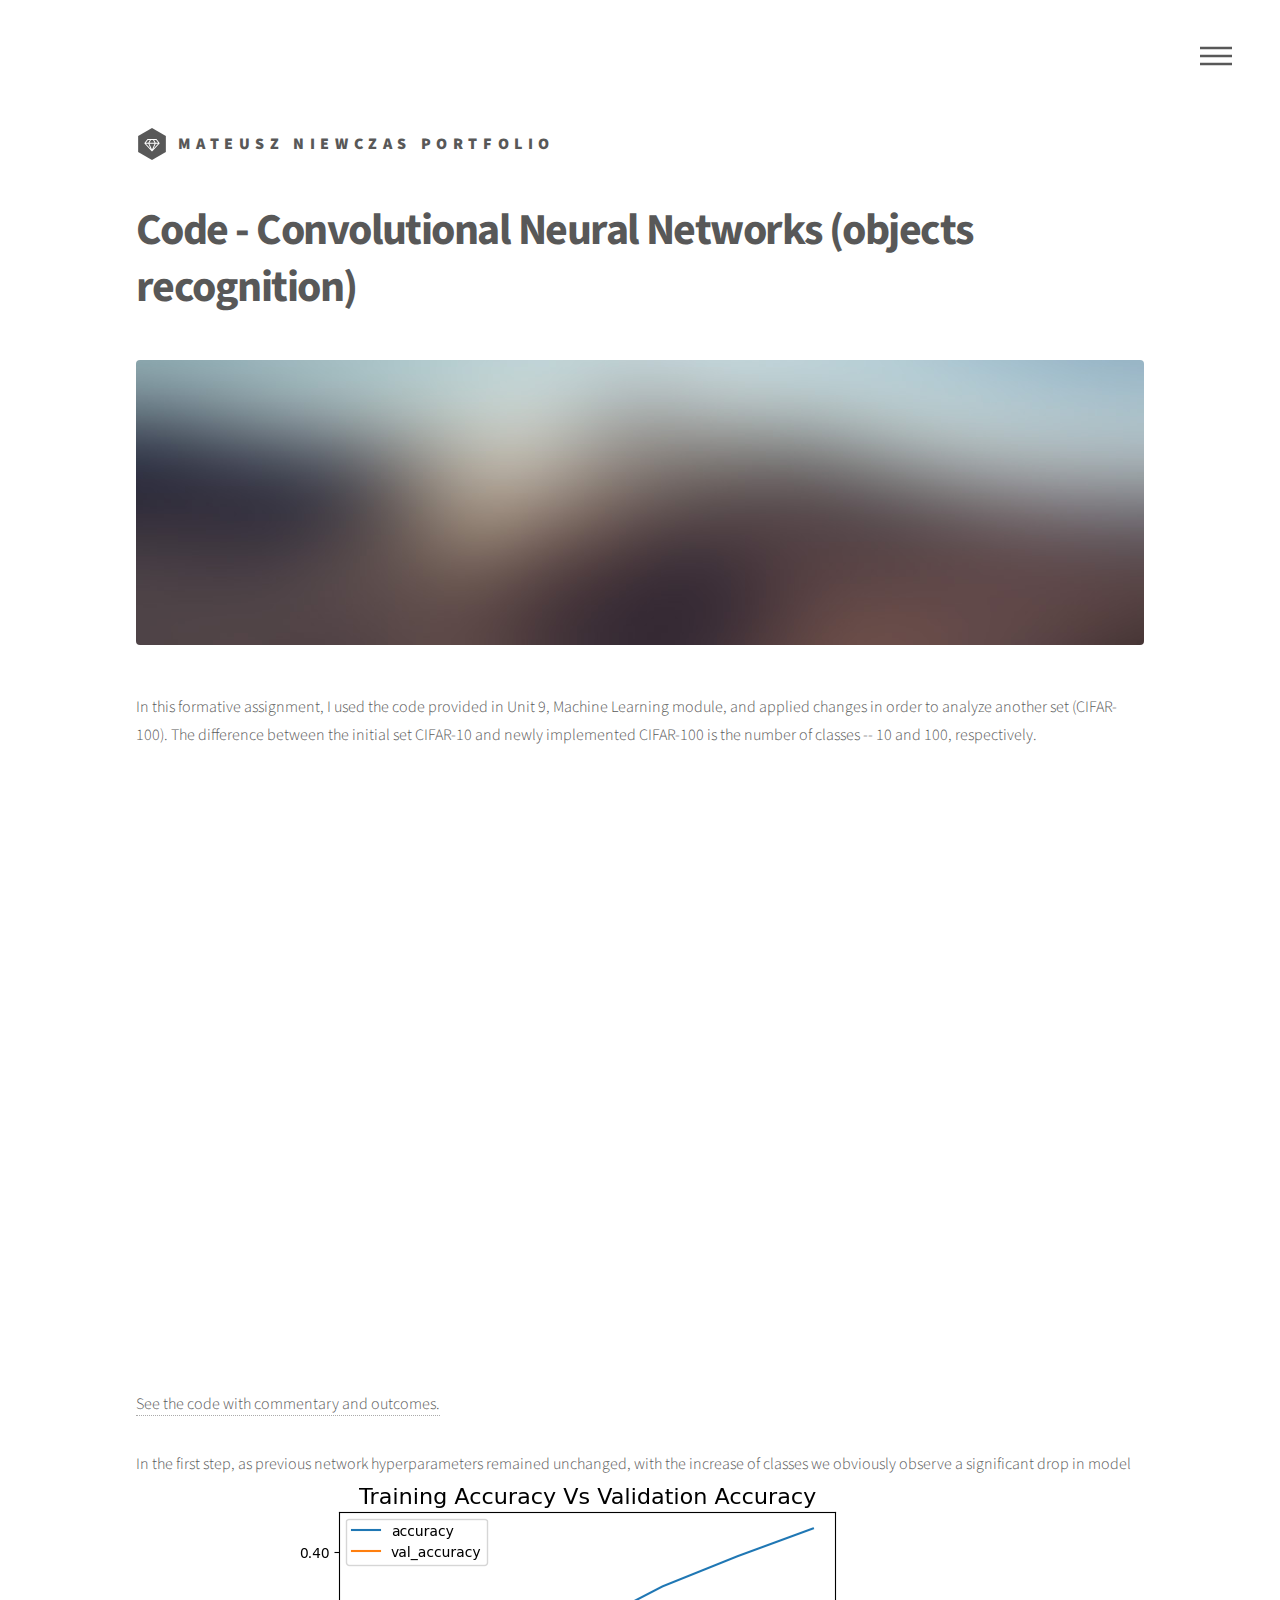
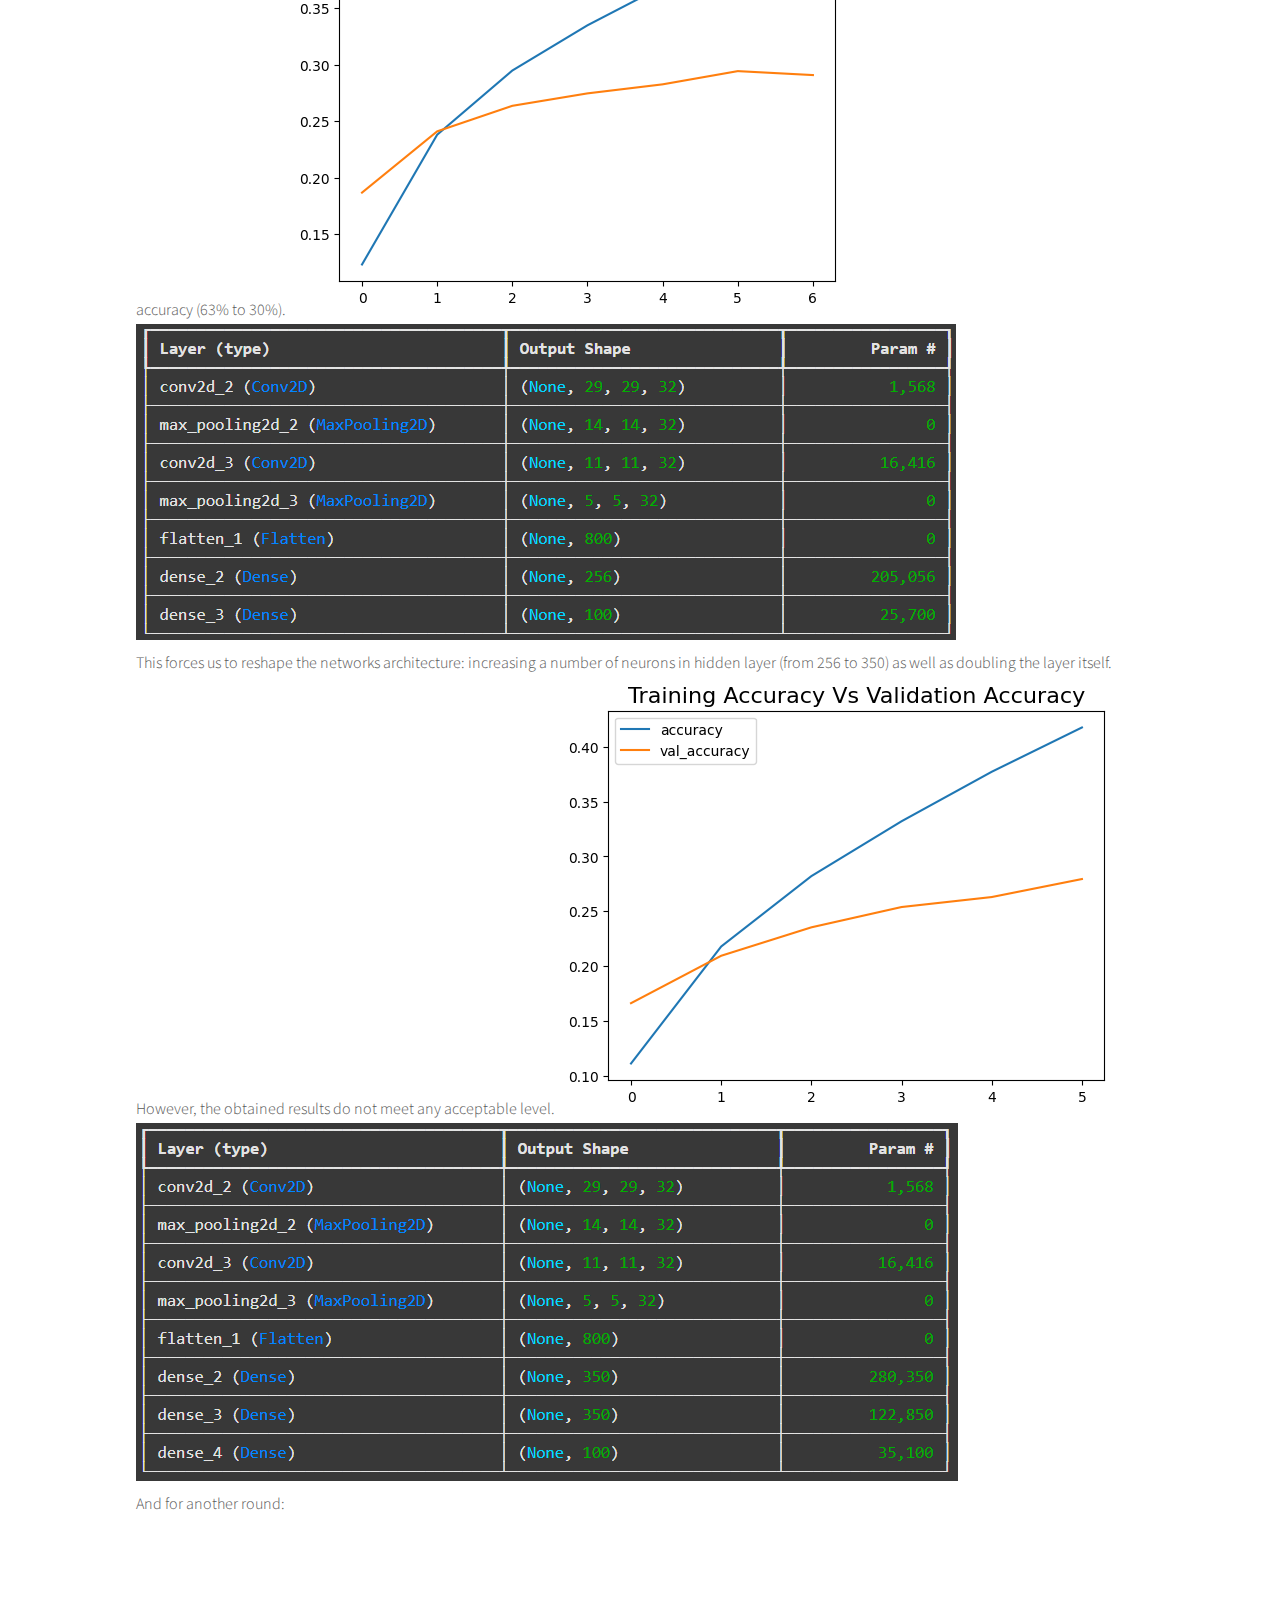
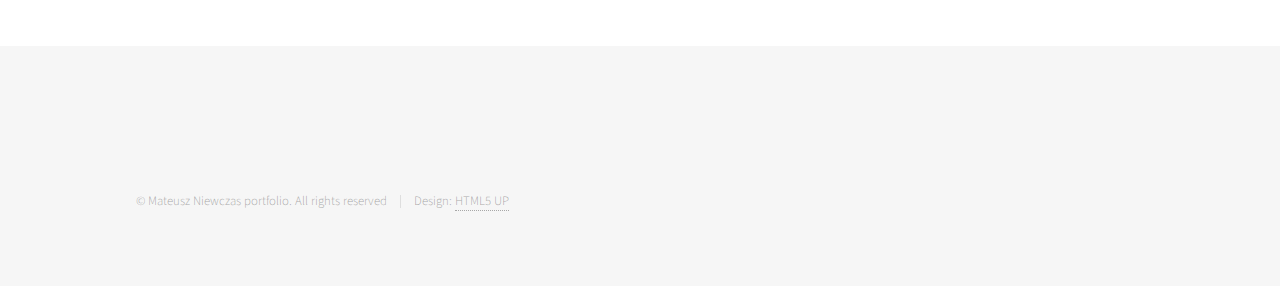
==== commit 870eb9bd: "Update convolutional-nn.html" ====
--- a/convolutional-nn.html
+++ b/convolutional-nn.html
@@ -59,7 +59,7 @@
 							<p><a href="assets/MN_edit_Unit09_Ex1_Convolutional_Neural_Networks_(CNN)_Object_Recognition.ipynb">See the code with commentary and outcomes.</a></p>
 							<p> In the first step, as previous network hyperparameters remained unchanged, with the increase of classes 
 								we obviously observe a significant drop in model accuracy (63% to 30%).  
-							<img src="images/acccuracy-v1.png" alt="" /><br>
+							<img src="images/accuracy-v1.png" alt="" /><br>
 							<img src="images/model-network-v1.png" alt="" /><br>
 							This forces us to reshape the networks architecture: increasing a number of neurons in hidden layer (from 256 to 350) as well as doubling the layer itself.  
 							However, the obtained results do not meet any acceptable level.
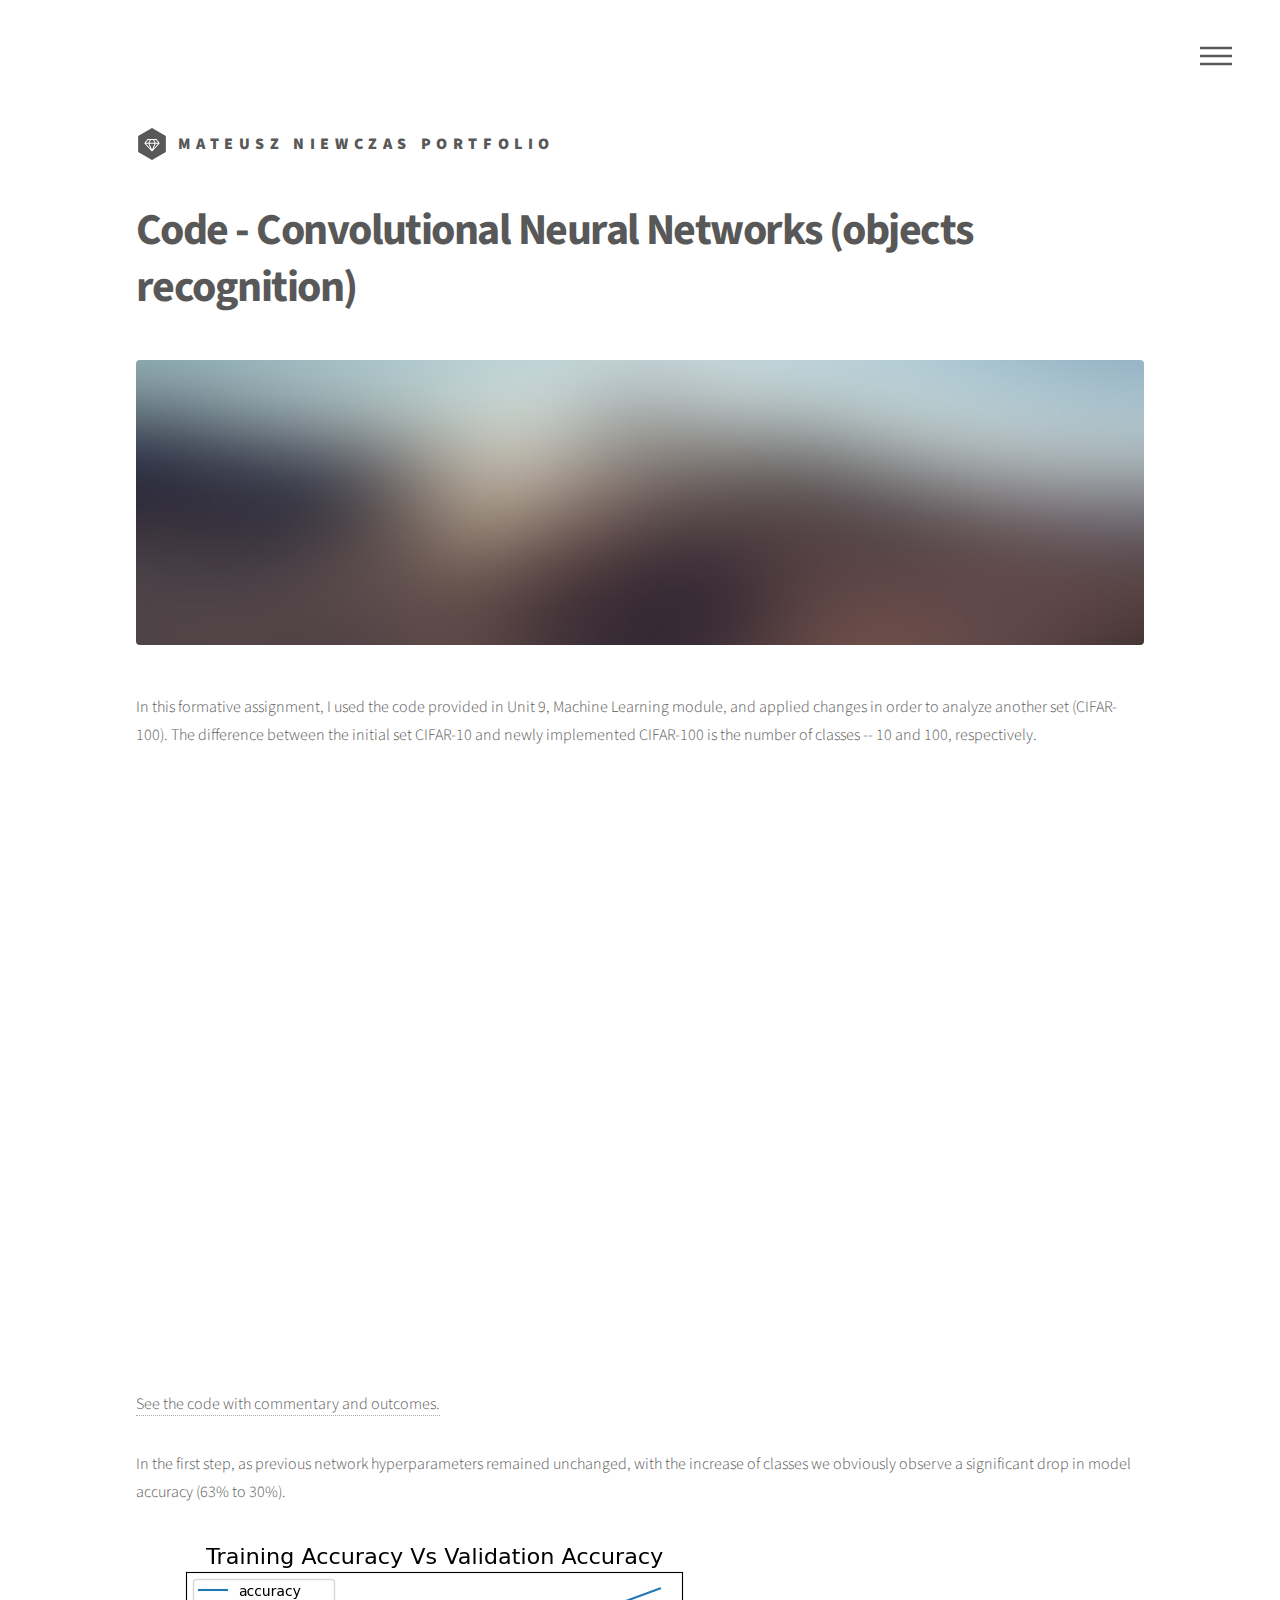
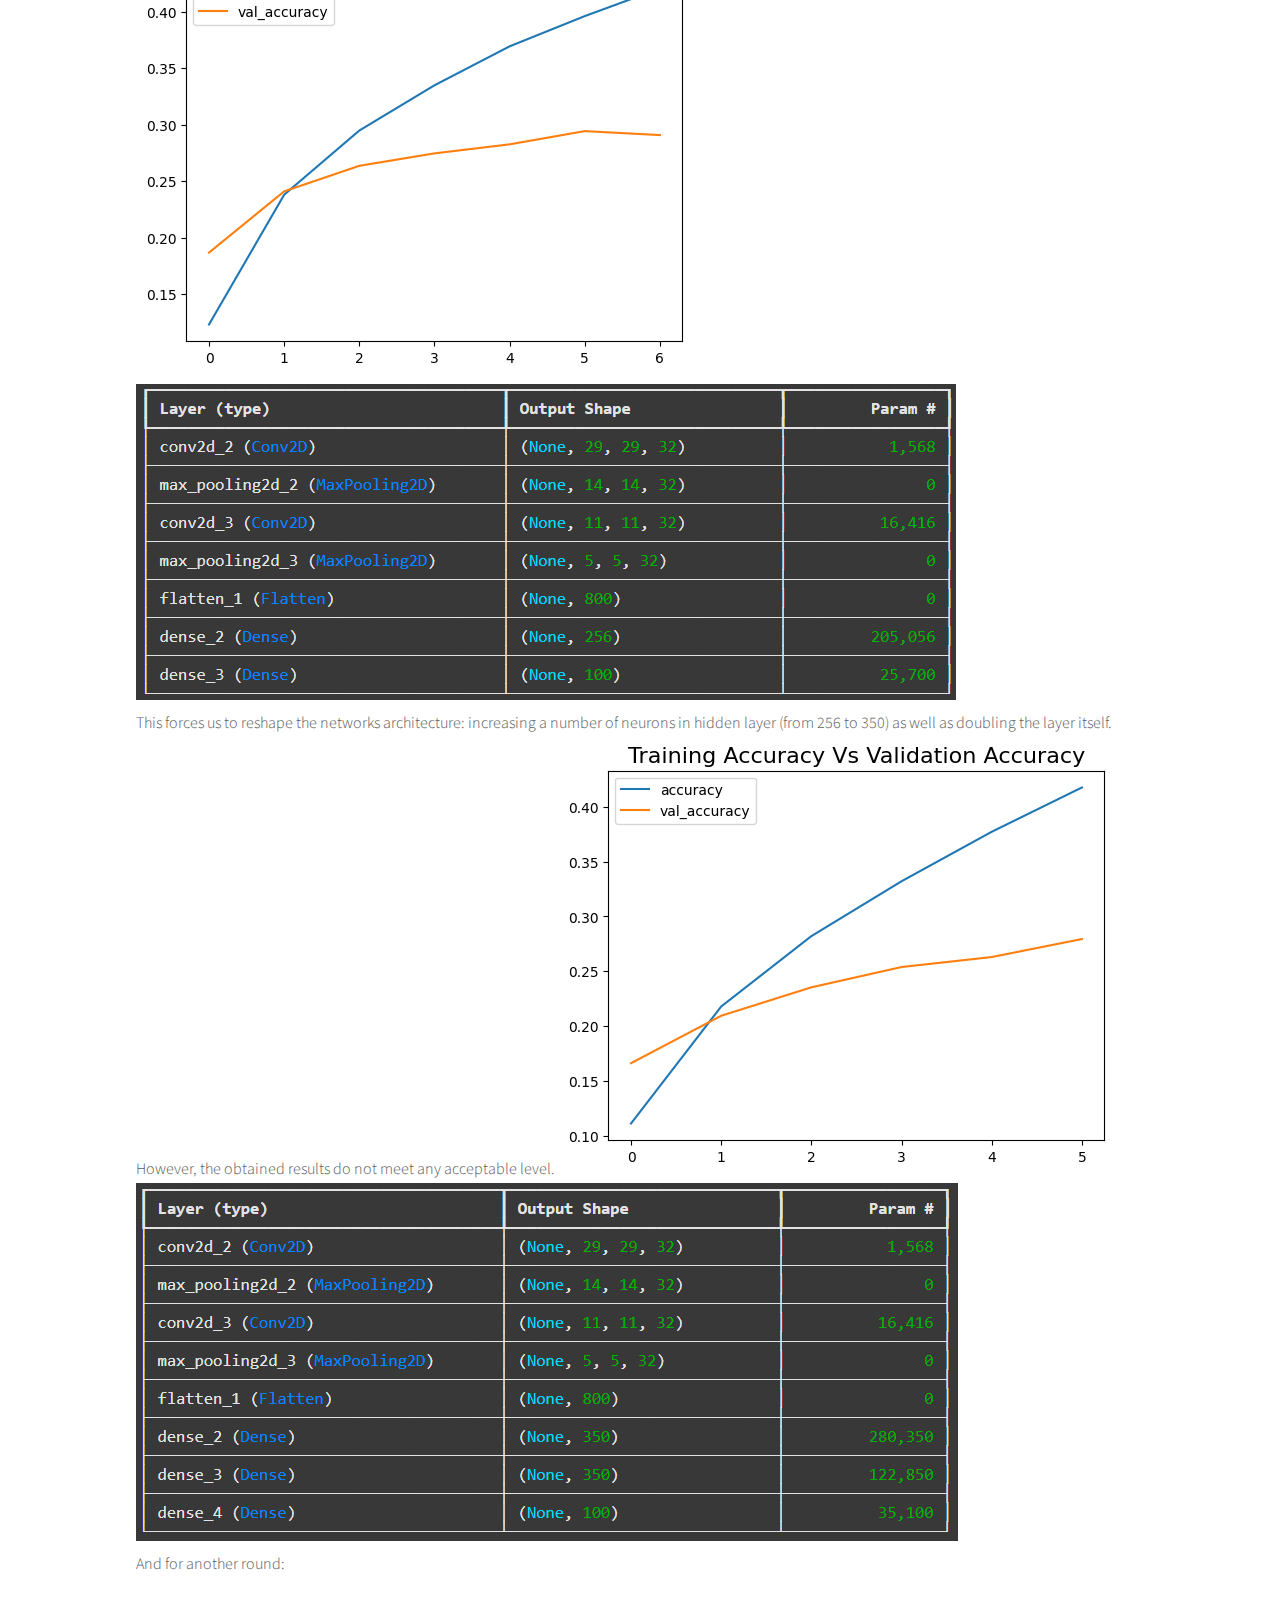
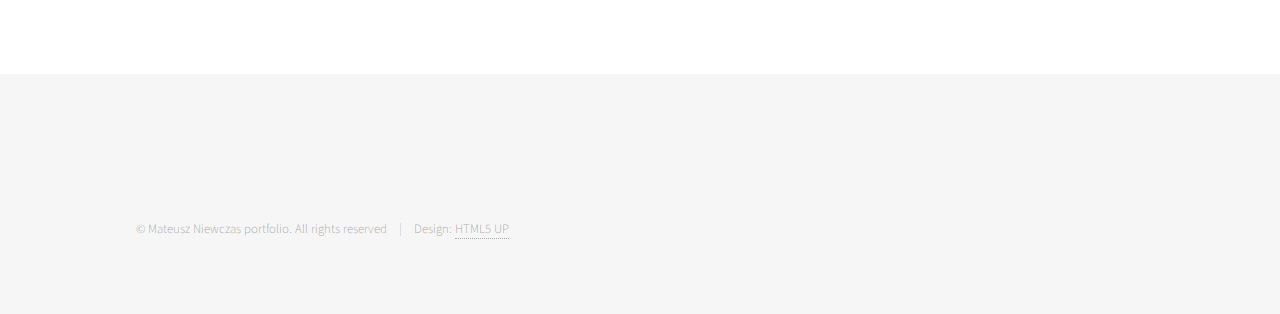
==== commit e133ceca: "Update convolutional-nn.html" ====
--- a/convolutional-nn.html
+++ b/convolutional-nn.html
@@ -40,10 +40,7 @@
 						<h2>Menu</h2>
 						<ul>
 							<li><a href="index.html">Home</a></li>
-							<li><a href="generic.html">Ipsum veroeros</a></li>
-							<li><a href="generic.html">Tempus etiam</a></li>
-							<li><a href="generic.html">Consequat dolor</a></li>
-							<li><a href="elements.html">Elements</a></li>
+		
 						</ul>
 					</nav>
 
@@ -55,10 +52,11 @@
 							<p>In this formative assignment, I used the code provided in Unit 9, Machine Learning module, and applied changes in order to analyze another set (CIFAR-100). 
 							The difference between the initial set CIFAR-10 and newly implemented CIFAR-100 is the number of classes --  10 and 100, respectively. </p>
 							<p></p>
-							<iframe src="https://nbviewer.org/github/eo-mateo/uoe-ai/blob/main/MN_edit_Unit09_Ex1_Convolutional_Neural_Networks_(CNN)_Object_Recognition.ipynb" width="800" height="600"></iframe>
-							<p><a href="assets/MN_edit_Unit09_Ex1_Convolutional_Neural_Networks_(CNN)_Object_Recognition.ipynb">See the code with commentary and outcomes.</a></p>
+							
+							<iframe src="https://nbviewer.org/github/eo-mateo/uoe-ai/blob/main/MN_edit_Unit09.ipynb" width="800" height="600"></iframe>
+							<p><a href="MN_edit_Unit09.ipynb">See the code with commentary and outcomes.</a></p>
 							<p> In the first step, as previous network hyperparameters remained unchanged, with the increase of classes 
-								we obviously observe a significant drop in model accuracy (63% to 30%).  
+								we obviously observe a significant drop in model accuracy (63% to 30%). <p></p> 
 							<img src="images/accuracy-v1.png" alt="" /><br>
 							<img src="images/model-network-v1.png" alt="" /><br>
 							This forces us to reshape the networks architecture: increasing a number of neurons in hidden layer (from 256 to 350) as well as doubling the layer itself.  
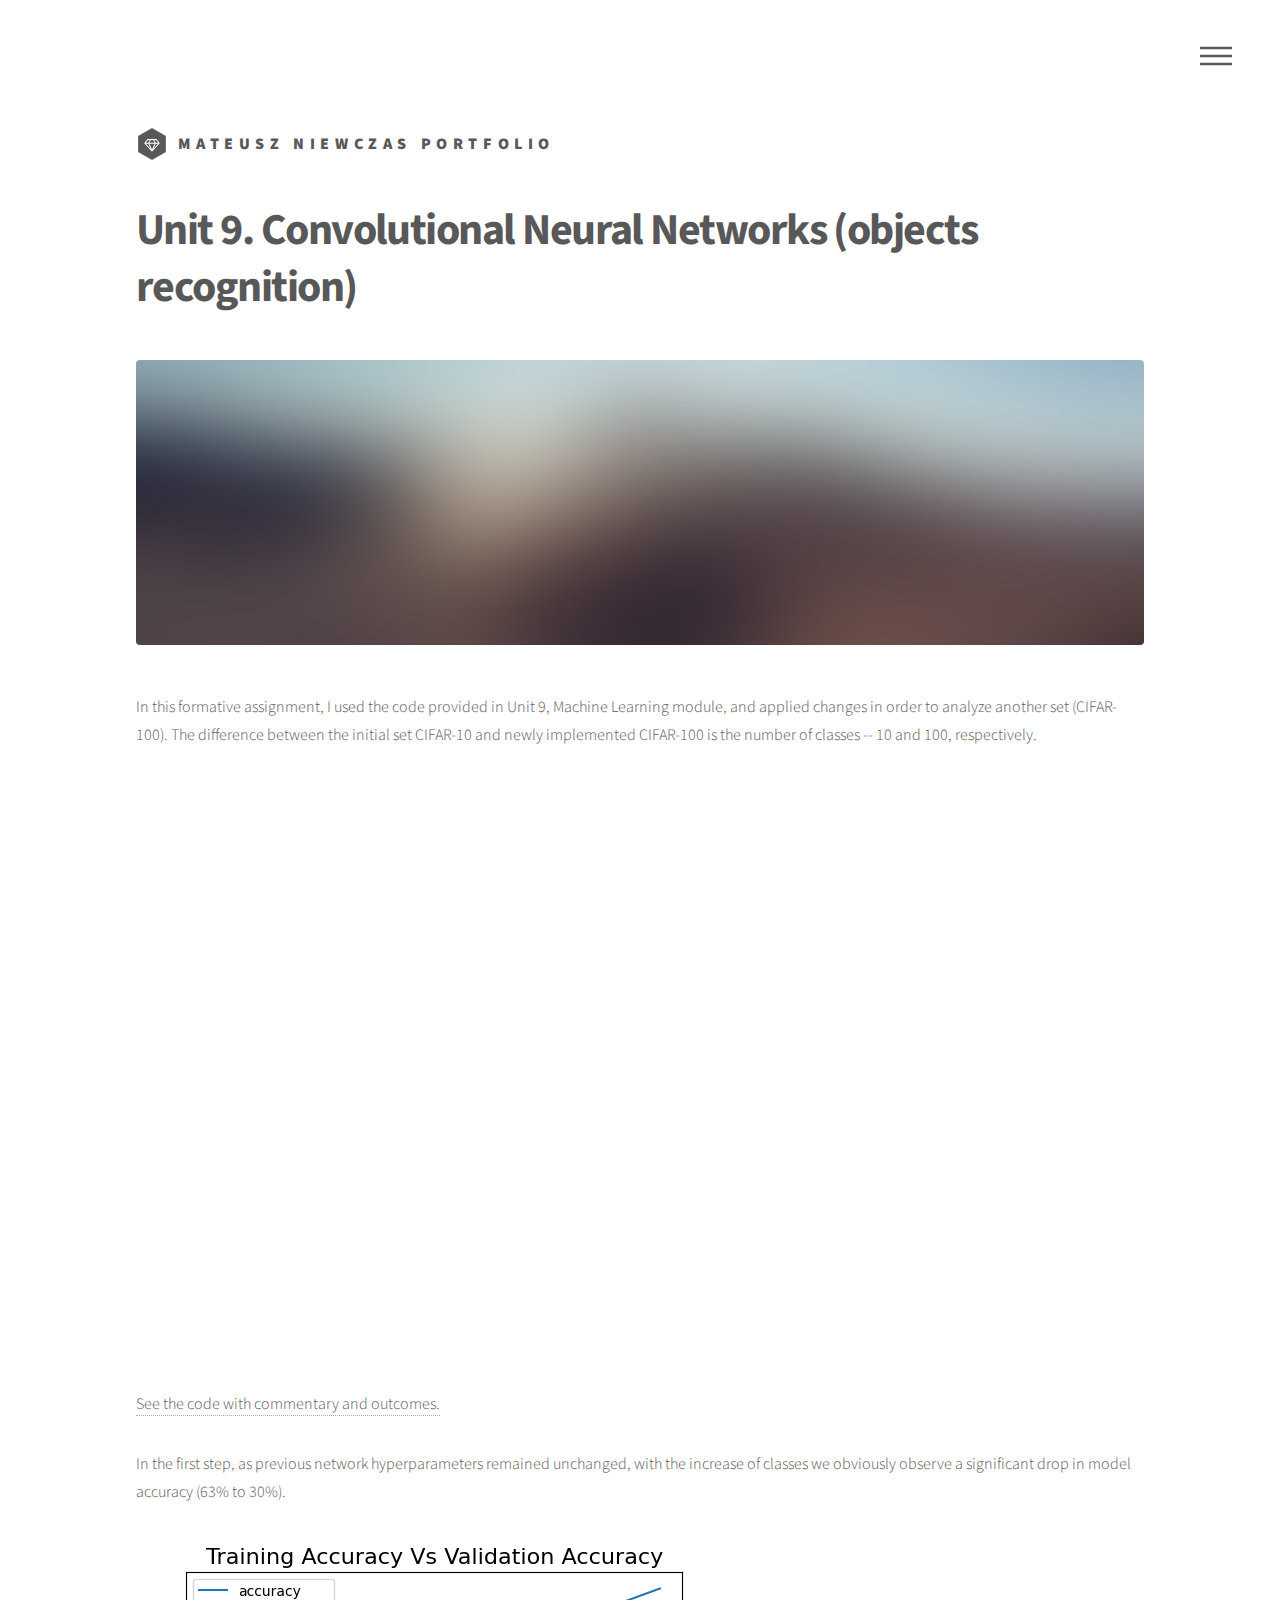
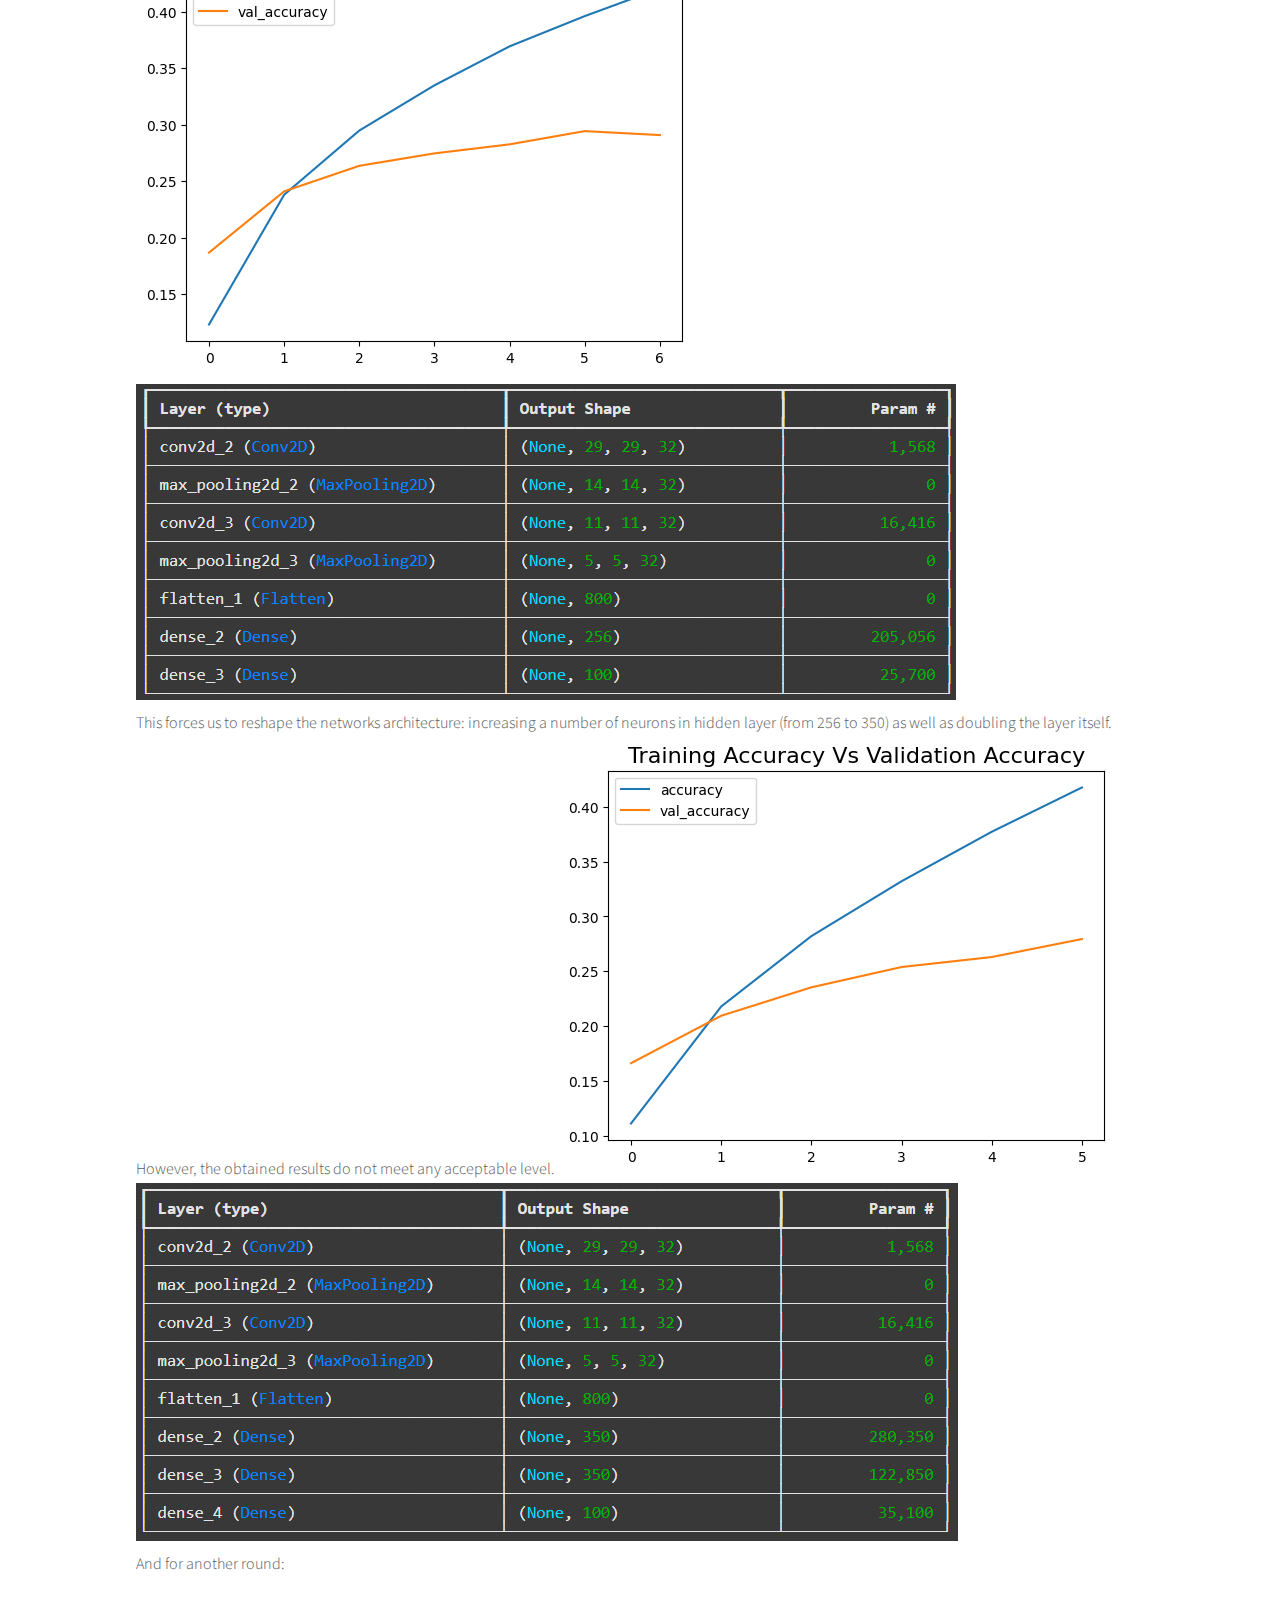
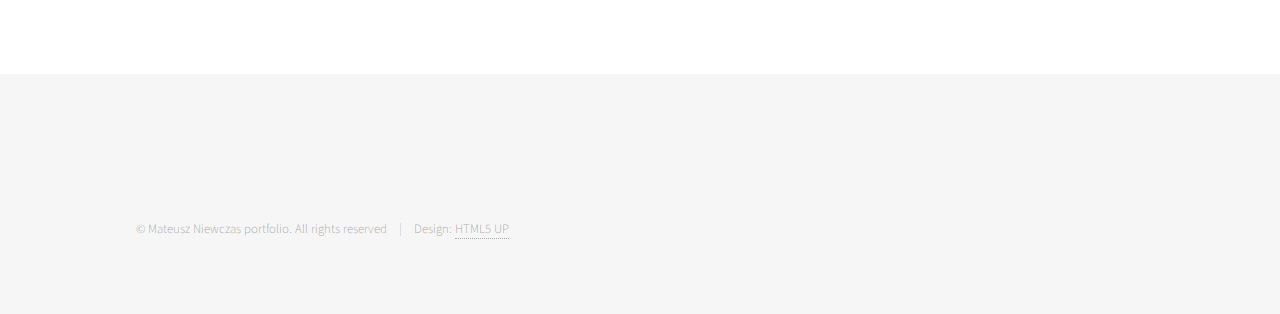
==== commit 58ac9b46: "Update convolutional-nn.html" ====
--- a/convolutional-nn.html
+++ b/convolutional-nn.html
@@ -47,7 +47,7 @@
 				<!-- Main -->
 					<div id="main">
 						<div class="inner">
-							<h1>Code - Convolutional Neural Networks (objects recognition)</h1>
+							<h1>Unit 9. Convolutional Neural Networks (objects recognition)</h1>
 							<span class="image main"><img src="images/pic13.jpg" alt="" /></span>
 							<p>In this formative assignment, I used the code provided in Unit 9, Machine Learning module, and applied changes in order to analyze another set (CIFAR-100). 
 							The difference between the initial set CIFAR-10 and newly implemented CIFAR-100 is the number of classes --  10 and 100, respectively. </p>
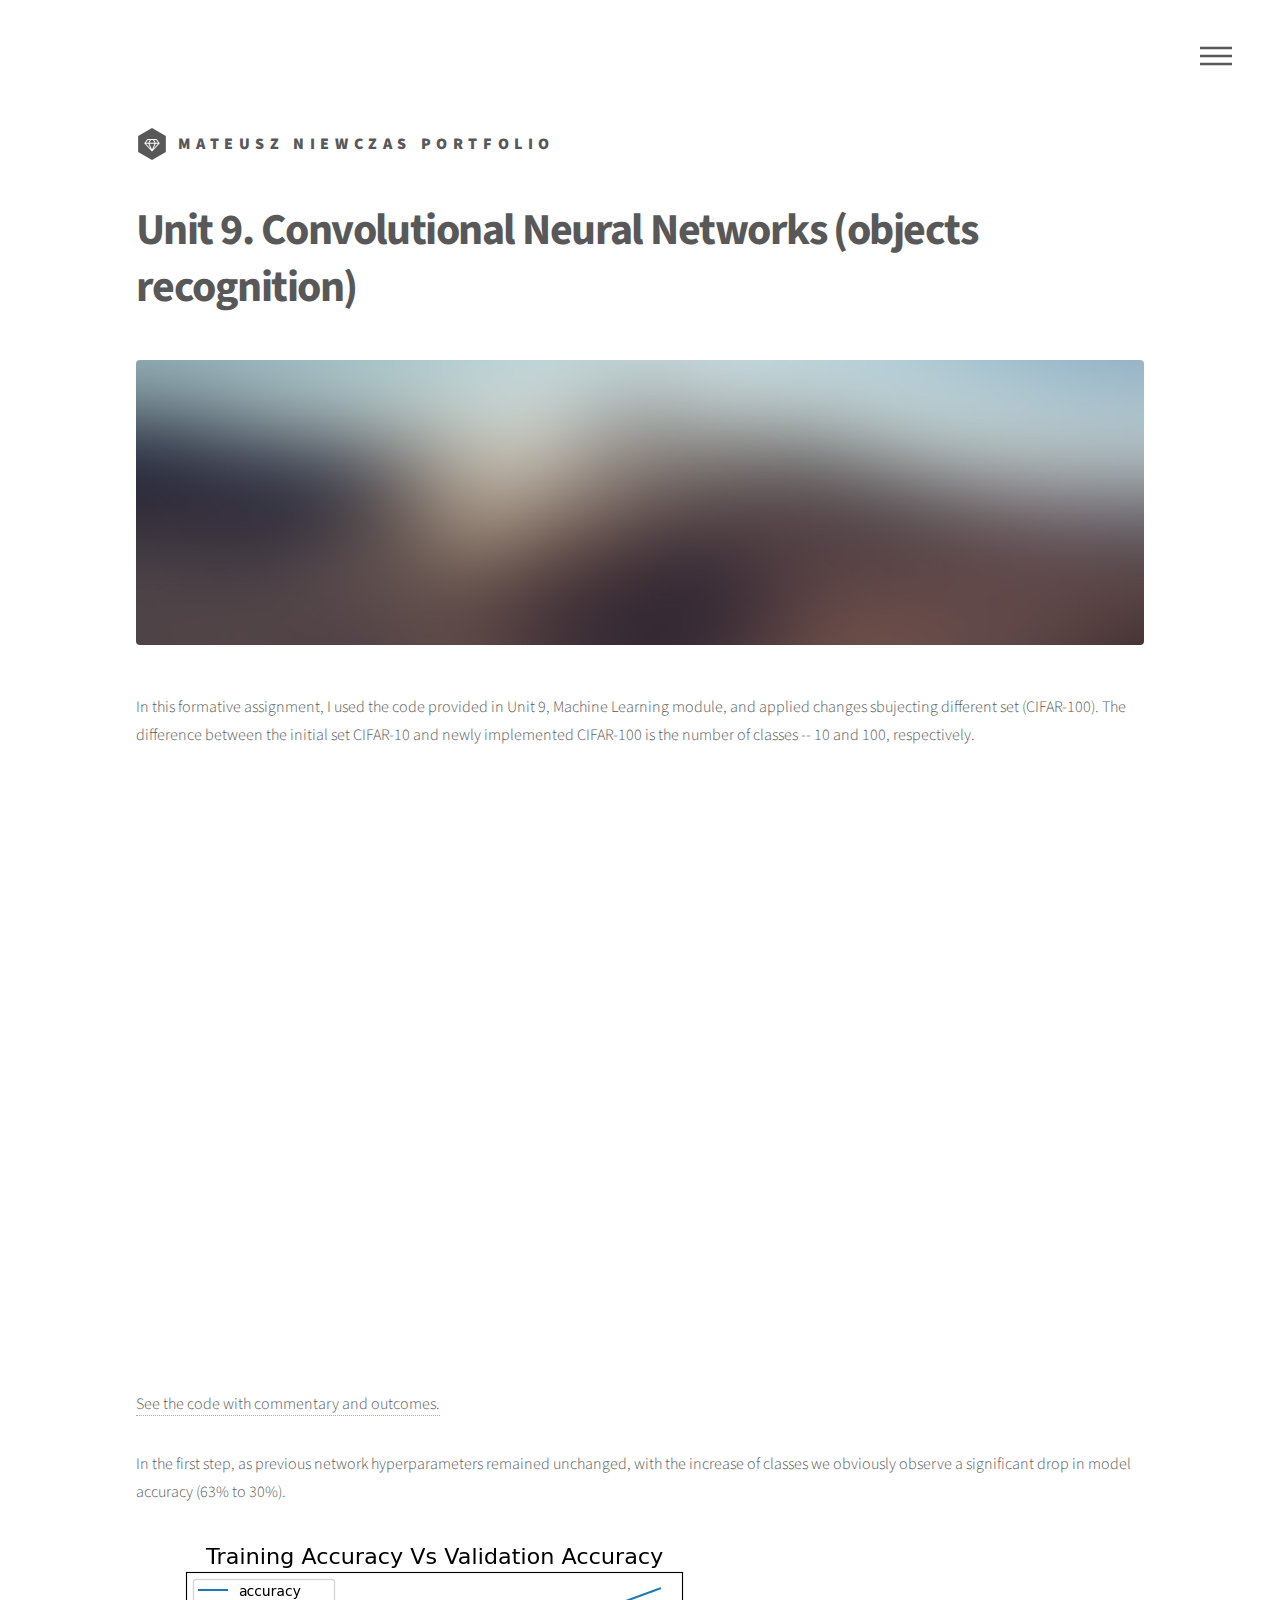
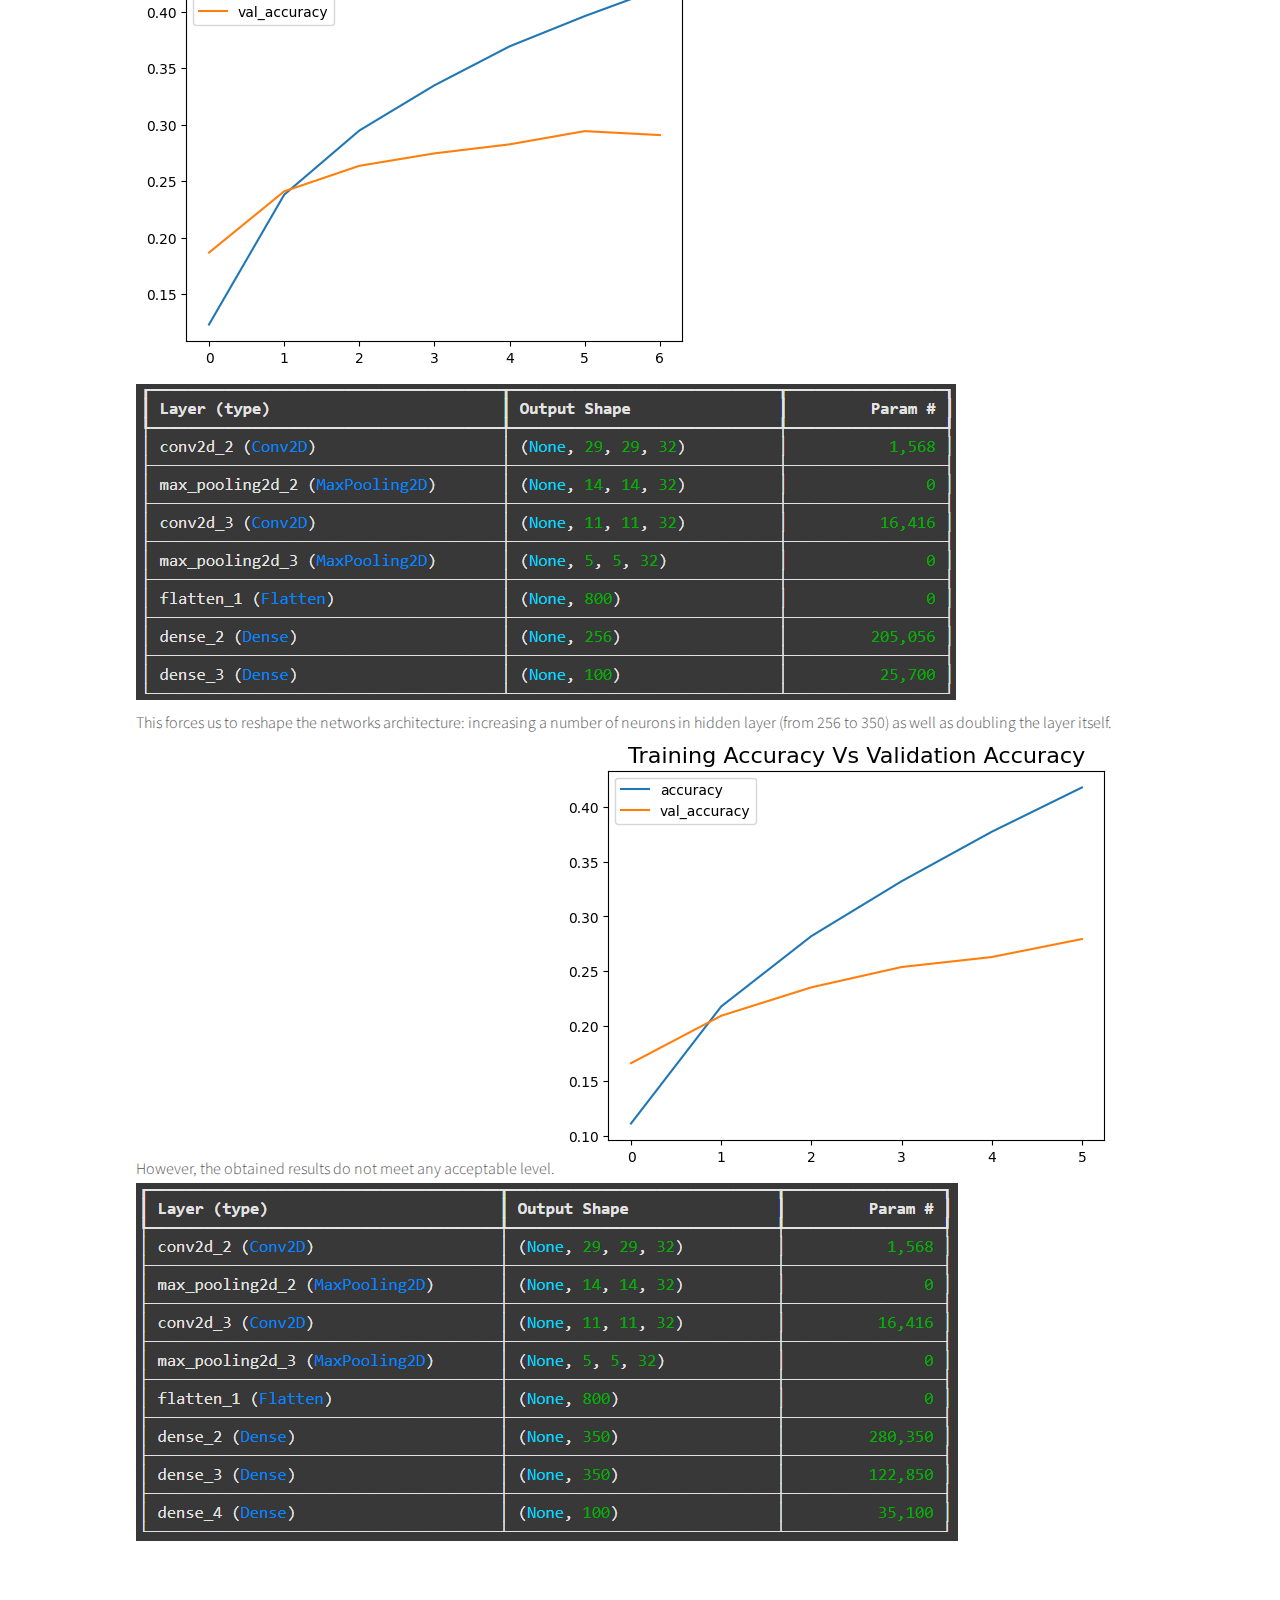
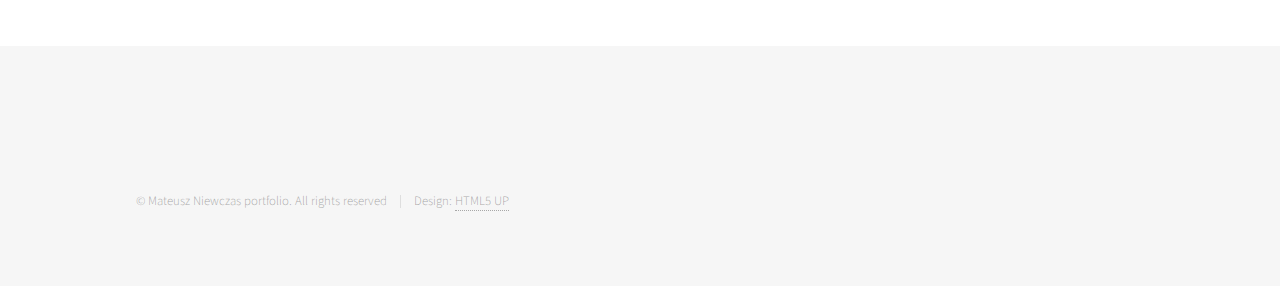
==== commit 8d7caa2e: "Update convolutional-nn.html" ====
--- a/convolutional-nn.html
+++ b/convolutional-nn.html
@@ -49,7 +49,7 @@
 						<div class="inner">
 							<h1>Unit 9. Convolutional Neural Networks (objects recognition)</h1>
 							<span class="image main"><img src="images/pic13.jpg" alt="" /></span>
-							<p>In this formative assignment, I used the code provided in Unit 9, Machine Learning module, and applied changes in order to analyze another set (CIFAR-100). 
+							<p>In this formative assignment, I used the code provided in Unit 9, Machine Learning module, and applied changes sbujecting different set (CIFAR-100). 
 							The difference between the initial set CIFAR-10 and newly implemented CIFAR-100 is the number of classes --  10 and 100, respectively. </p>
 							<p></p>
 							
@@ -63,9 +63,7 @@
 							However, the obtained results do not meet any acceptable level.
 							<img src="images/accuracy-v2.png" alt="" />
 							<img src="images/model-network-v2.png" alt="" /><br>
-							And for another round:
-							<img src="images/accuracy-v3.png" alt="" />
-							<img src="images/model-network-v3.png" alt="" /><br>
+
 
 
 						</div>
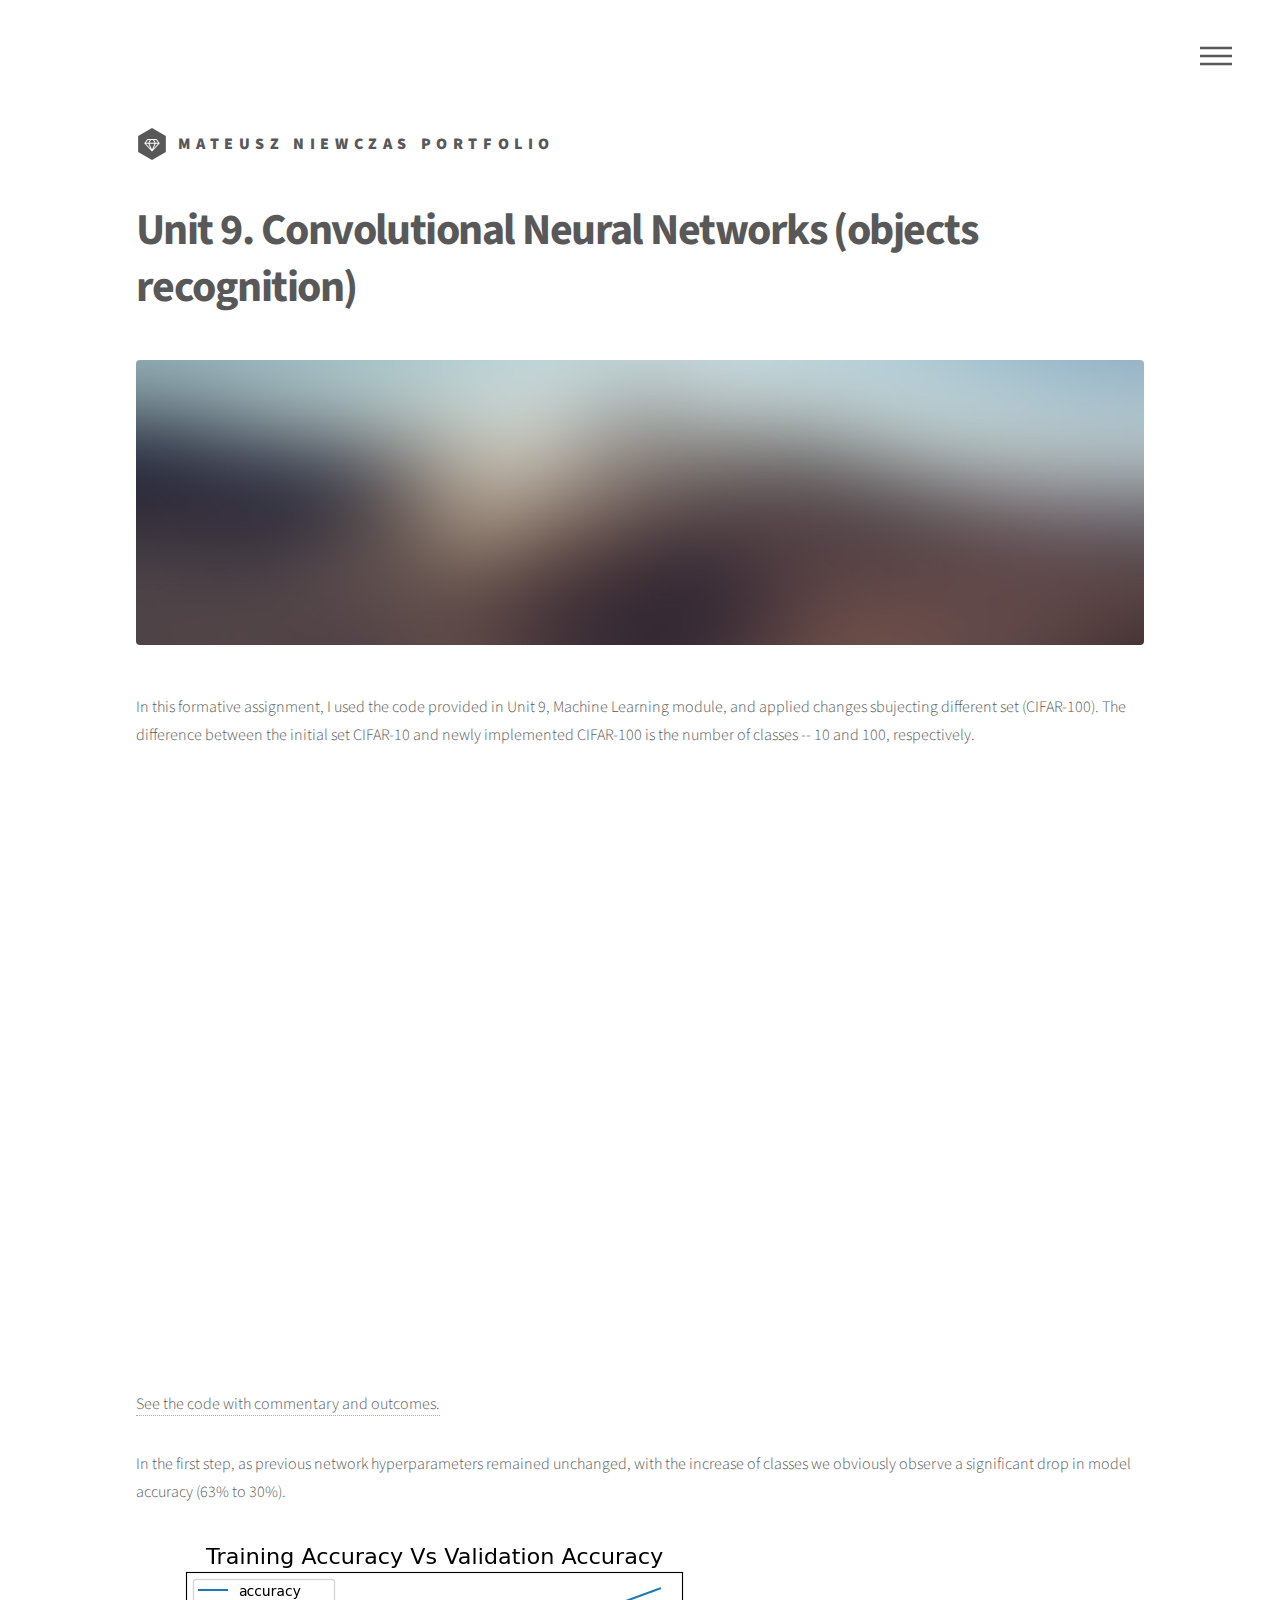
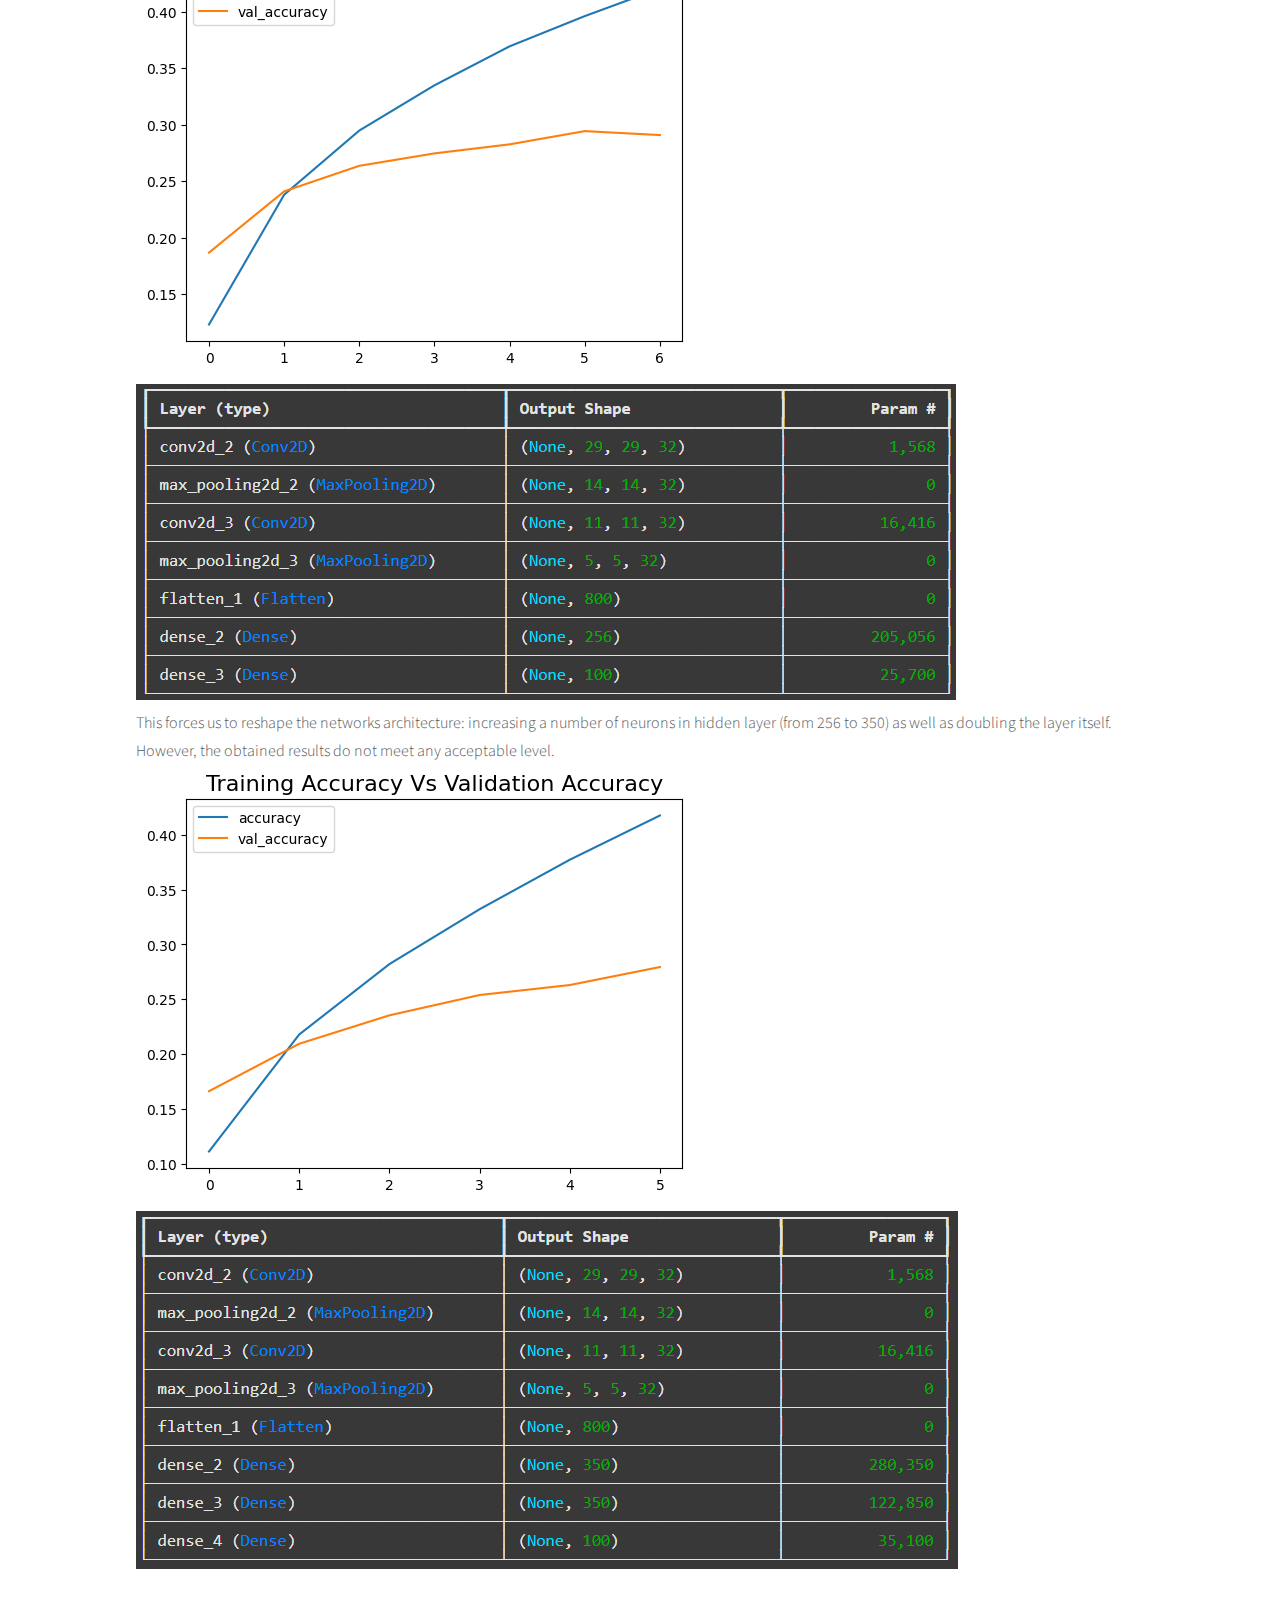
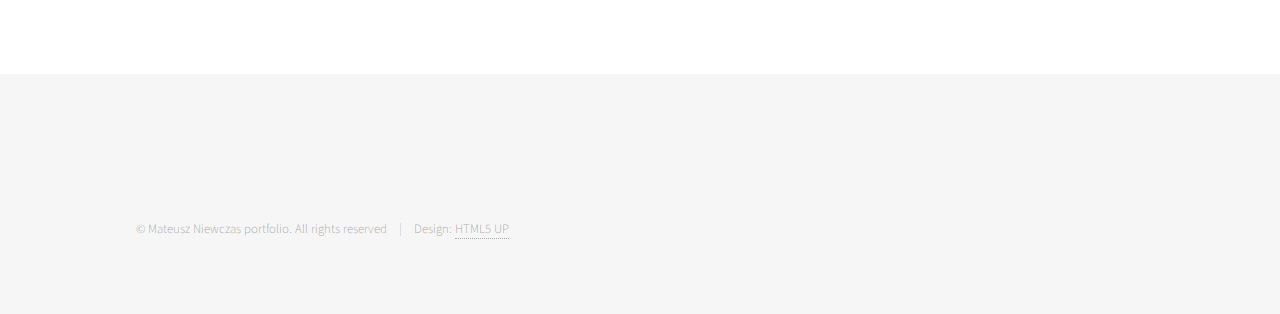
==== commit 1f21150d: "Update convolutional-nn.html" ====
--- a/convolutional-nn.html
+++ b/convolutional-nn.html
@@ -60,7 +60,7 @@
 							<img src="images/accuracy-v1.png" alt="" /><br>
 							<img src="images/model-network-v1.png" alt="" /><br>
 							This forces us to reshape the networks architecture: increasing a number of neurons in hidden layer (from 256 to 350) as well as doubling the layer itself.  
-							However, the obtained results do not meet any acceptable level.
+							However, the obtained results do not meet any acceptable level.<br>
 							<img src="images/accuracy-v2.png" alt="" />
 							<img src="images/model-network-v2.png" alt="" /><br>
 
